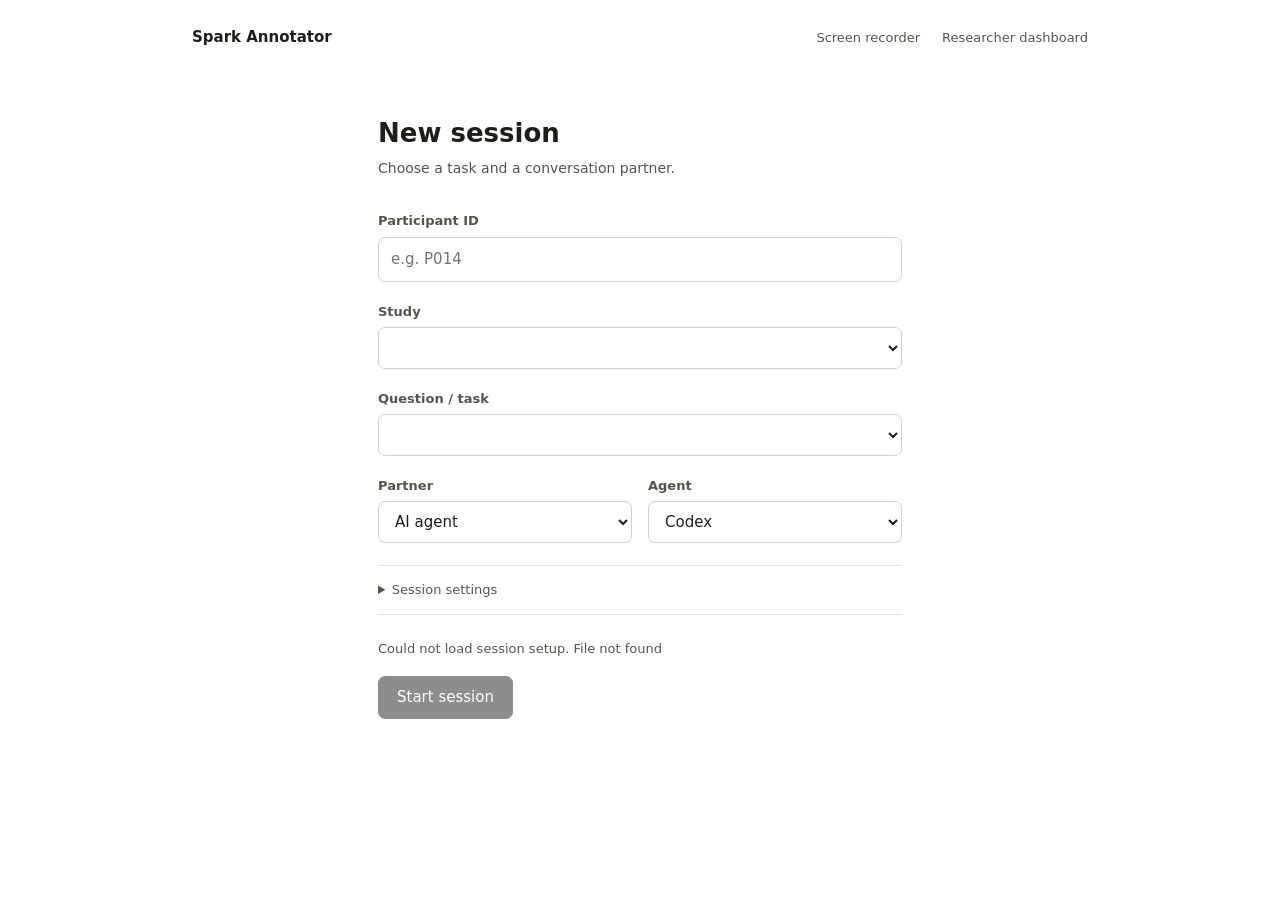
==== static/index.html @ e71ce0e4 "Simplify session setup and clarify Claude authentication readiness" ====
<!doctype html>
<html lang="en">
<head>
<meta charset="utf-8">
<meta name="viewport" content="width=device-width, initial-scale=1">
<title>Spark Annotator</title>
<link rel="stylesheet" href="/static/styles.css">
</head>
<body class="home">
<header class="home-header">
  <a class="home-brand" href="/">Spark Annotator</a>
  <nav aria-label="Study tools">
    <a href="/record">Screen recorder</a>
    <a href="/researcher">Researcher dashboard</a>
  </nav>
</header>

<main class="home-main">
  <h1>New session</h1>
  <p class="home-intro">Choose a task and a conversation partner.</p>
  <form id="start">
    <label class="field"><span>Participant ID</span><input type="text" name="participant_id" placeholder="e.g. P014" required autocomplete="off"></label>
    <label class="field"><span>Study</span><select name="study"></select></label>
    <label class="field"><span>Question / task</span><select name="prompt_id"></select></label>
    <div class="home-pair" id="partner-fields">
      <label class="field"><span>Partner</span>
        <select name="condition">
          <option value="ai">AI agent</option>
          <option value="human">Another participant</option>
        </select>
      </label>
      <label class="field" id="runtime-field"><span>Agent</span><select name="runtime">
        <option value="codex">Codex</option>
        <option value="claude">Claude agent</option>
      </select></label>
    </div>
    <label class="field hidden" id="room-field"><span>Room code</span><input type="text" name="room" placeholder="e.g. BLUE7"><small>Both participants use the same code.</small></label>
    <details class="home-settings">
      <summary>Session settings</summary>
      <label class="field" id="persona-field"><span>Agent persona</span><select name="persona"></select></label>
      <p class="small muted">Sessions are saved on the Mac running this server. AI providers process messages in AI sessions. Spark analysis may send the task, baseline, and transcript to a separate LLM; bookmarks and annotations are excluded.</p>
    </details>
    <p id="runtime-status" class="home-status small" role="status" aria-live="polite">Loading session setup…</p>
    <button class="btn btn-primary home-start" type="submit" disabled>Start session</button>
  </form>
</main>
<script type="module" src="/static/home.js"></script>
</body>
</html>
---- static/styles.css ----
:root {
  --bg: #ffffff;
  --bg-side: #f5f4f0;
  --bg-soft: #f0efea;
  --bg-hover: #e9e7e1;
  --bg-input: #ffffff;
  --border: #e4e2dc;
  --border-strong: #d3d0c8;
  --text: #1f1e1b;
  --text-2: #57544d;
  --text-3: #8a867c;
  --accent: #a8661a;
  --accent-soft: #fbf3e6;
  --accent-ring: #e9c48d;
  --danger: #b42318;
  --ok: #2f7d4f;
  --shadow: 0 10px 30px rgba(30, 25, 15, .12), 0 2px 6px rgba(30, 25, 15, .06);
  --radius: 14px;
  --t-additive: #2f7d4f;
  --t-representational: #6b4fbb;
  --t-reflective: #b7791f;
  --t-contrastive: #c2410c;
  --t-counterfactual: #1d6fa5;
  --t-associative: #0f766e;
  --t-generative_error: #a3245b;
  color-scheme: light;
}
@media (prefers-color-scheme: dark) {
  :root:not([data-theme="light"]) {
    --bg: #1b1a18; --bg-side: #222120; --bg-soft: #2a2927; --bg-hover: #33312e; --bg-input: #242321;
    --border: #383633; --border-strong: #4a4743; --text: #ece9e3; --text-2: #b9b4aa; --text-3: #8b867c;
    --accent: #e3a656; --accent-soft: #3a2e1d; --accent-ring: #7a5a2b; --danger: #f2877d; --ok: #6cc58f;
    --shadow: 0 10px 30px rgba(0, 0, 0, .45), 0 2px 6px rgba(0, 0, 0, .3);
    --t-additive: #6cc58f; --t-representational: #a995f0; --t-reflective: #e3a656; --t-contrastive: #f08a5d;
    --t-counterfactual: #6fb3e6; --t-associative: #5cc7b9; --t-generative_error: #ea7aa8;
    color-scheme: dark;
  }
}
:root[data-theme="dark"] {
  --bg: #1b1a18; --bg-side: #222120; --bg-soft: #2a2927; --bg-hover: #33312e; --bg-input: #242321;
  --border: #383633; --border-strong: #4a4743; --text: #ece9e3; --text-2: #b9b4aa; --text-3: #8b867c;
  --accent: #e3a656; --accent-soft: #3a2e1d; --accent-ring: #7a5a2b; --danger: #f2877d; --ok: #6cc58f;
  --shadow: 0 10px 30px rgba(0, 0, 0, .45), 0 2px 6px rgba(0, 0, 0, .3);
  --t-additive: #6cc58f; --t-representational: #a995f0; --t-reflective: #e3a656; --t-contrastive: #f08a5d;
  --t-counterfactual: #6fb3e6; --t-associative: #5cc7b9; --t-generative_error: #ea7aa8;
  color-scheme: dark;
}

* { box-sizing: border-box; }
html, body { margin: 0; height: 100%; }
body {
  background: var(--bg); color: var(--text);
  font: 15px/1.55 -apple-system, BlinkMacSystemFont, "Segoe UI", Inter, system-ui, sans-serif;
  -webkit-font-smoothing: antialiased;
}
button, input, textarea, select { font: inherit; color: inherit; }
a { color: var(--accent); }
.ic { width: 18px; height: 18px; flex: none; }
.muted { color: var(--text-3); }
.small { font-size: 13px; }
.hidden { display: none !important; }
h1, h2, h3 { line-height: 1.25; margin: 0 0 .5em; }
h1 { font-size: 22px; font-weight: 650; }
h2 { font-size: 17px; font-weight: 620; }
h3 { font-size: 15px; font-weight: 600; }
code { font: 13px ui-monospace, SFMono-Regular, Menlo, monospace; background: var(--bg-soft); padding: 1px 5px; border-radius: 5px; }
pre { font: 12.5px/1.5 ui-monospace, SFMono-Regular, Menlo, monospace; background: var(--bg-soft); padding: 10px 12px; border-radius: 8px; overflow-x: auto; white-space: pre-wrap; }

/* ---------- buttons & inputs */
.btn {
  display: inline-flex; align-items: center; gap: 8px; border: 1px solid var(--border-strong);
  background: var(--bg); padding: 8px 14px; border-radius: 10px; cursor: pointer; font-weight: 520;
}
.btn:hover { background: var(--bg-soft); }
.btn:disabled { opacity: .5; cursor: default; }
.btn-primary { background: var(--text); color: var(--bg); border-color: var(--text); }
.btn-primary:hover { background: var(--text-2); }
.btn-accent { background: var(--accent-soft); border-color: var(--accent-ring); color: var(--text); }
.btn-sm { padding: 5px 10px; font-size: 13px; border-radius: 8px; }
.btn-ghost { border-color: transparent; background: transparent; }
.icon-btn { border: 0; background: transparent; padding: 6px; border-radius: 8px; cursor: pointer; color: var(--text-3); display: inline-flex; }
.icon-btn:hover { background: var(--bg-soft); color: var(--text); }
textarea, input[type=text], select {
  width: 100%; background: var(--bg-input); border: 1px solid var(--border-strong); border-radius: 10px; padding: 10px 12px;
}
textarea:focus, input:focus, select:focus, button:focus-visible { outline: 2px solid var(--accent-ring); outline-offset: 1px; }
label.field { display: block; margin: 0 0 14px; }
label.field > span { display: block; font-size: 13px; font-weight: 560; color: var(--text-2); margin-bottom: 5px; }

/* ---------- app shell (matches the Codex-style mock) */
.shell { display: grid; grid-template-columns: 252px 1fr; height: 100vh; }
.side { background: var(--bg-side); border-right: 1px solid var(--border); padding: 18px 14px; display: flex; flex-direction: column; gap: 14px; overflow-y: auto; }
.side-brand { display: flex; align-items: center; gap: 8px; font-weight: 640; padding: 4px 8px; }
.side-brand .ic { color: var(--accent); }
.side-label { font-size: 13px; color: var(--text-3); padding: 0 8px; margin-top: 6px; }
.steps { display: flex; flex-direction: column; gap: 2px; }
.step { display: flex; align-items: center; gap: 10px; padding: 8px 10px; border-radius: 10px; color: var(--text-2); }
.step .dot { width: 20px; height: 20px; border-radius: 50%; border: 1.5px solid var(--border-strong); display: grid; place-items: center; font-size: 11px; flex: none; }
.step.active { background: var(--bg-hover); color: var(--text); font-weight: 560; }
.step.active .dot { border-color: var(--accent); color: var(--accent); }
.step.done .dot { background: var(--text-3); border-color: var(--text-3); color: var(--bg); }
.step .timer { margin-left: auto; font-variant-numeric: tabular-nums; font-size: 12.5px; color: var(--text-3); }
.step .timer.over { color: var(--danger); }
.task-card { background: var(--bg); border: 1px solid var(--border); border-radius: 12px; padding: 12px; font-size: 13.5px; }
.task-card h3 { font-size: 13.5px; margin-bottom: 4px; }
.side-foot { margin-top: auto; font-size: 12px; color: var(--text-3); padding: 0 8px; }

.main { display: flex; flex-direction: column; min-width: 0; height: 100vh; }
.topbar { display: flex; align-items: center; gap: 10px; padding: 14px 28px; border-bottom: 1px solid var(--border); min-height: 56px; }
.topbar .ic { color: var(--text-2); }
.topbar-title { font-weight: 560; }
.topbar-right { margin-left: auto; display: flex; gap: 8px; align-items: center; }
.banner { margin: 12px 28px 0; padding: 9px 14px; border-radius: 10px; background: var(--accent-soft); border: 1px solid var(--accent-ring); font-size: 13.5px; }
.content { flex: 1; overflow-y: auto; }
.narrow { max-width: 760px; margin: 0 auto; padding: 28px 28px 140px; }

/* ---------- chat */
.thread { display: flex; flex-direction: column; gap: 22px; }
.msg { position: relative; border-radius: 12px; transition: background .2s; }
.msg-user { align-self: flex-end; max-width: 82%; background: var(--bg-soft); padding: 12px 16px; border-radius: 16px; }
.msg-ai { padding: 4px 40px 4px 0; }
.msg-ai .who { font-weight: 620; margin-bottom: 4px; display: flex; gap: 8px; align-items: center; }
.msg p { margin: 0 0 .7em; } .msg p:last-child { margin-bottom: 0; }
.msg ul, .msg ol { margin: 0 0 .7em; padding-left: 1.3em; }
.msg-tool { font-size: 13px; color: var(--text-2); border-left: 2px solid var(--border-strong); padding: 2px 0 2px 12px; }
.msg-tool summary { cursor: pointer; }
.bookmark-status { position: fixed; right: 26px; bottom: 130px; z-index: 20; font-size: 12px; color: var(--text-2); background: var(--bg); padding: 5px 10px; border-radius: 8px; }
.full-event pre, .passage-context pre, .exposure pre { white-space: pre-wrap; overflow-wrap: anywhere; font: 13px/1.5 ui-monospace, Menlo, monospace; }
.full-event summary, .optional-review summary, .exposure summary { cursor: pointer; color: var(--text-2); }
.full-event pre { max-height: none; }
.review-card .flag-form { padding-top: 12px; }
.rs-item { display: block; width: 100%; text-align: left; border: 0; color: var(--text); font: inherit; background: transparent; }
.timeline > h2 { margin-top: 0; }
.review-card .field textarea { min-height: 85px; }
.optional-review { border-top: 1px solid var(--border); padding: 12px 0; }
.optional-review .chips { margin: 12px 0; }
.passage-picker .two { grid-template-columns: 1fr; }
.passage-context details { border-left: 2px solid var(--accent-ring); padding: 6px 10px; margin: 6px 0; }
.passage-context pre, .exposure pre { max-height: 250px; overflow: auto; }
.review-save-row { margin-top: 12px; flex-wrap: wrap; }
.suggestion-lock { border: 1px dashed var(--border); padding: 14px; margin-top: 18px; border-radius: 10px; }
.msg .mark-here {
  position: absolute; right: -6px; top: 0; opacity: 0; transition: opacity .15s; color: var(--text-3);
}
.msg-user .mark-here { right: auto; left: -40px; top: 6px; }
.msg:hover .mark-here, .msg .mark-here:focus-visible { opacity: 1; }
.msg.marked { box-shadow: -3px 0 0 var(--accent); padding-left: 12px; }
.msg-user.marked { box-shadow: none; outline: 1.5px solid var(--accent-ring); }
.msg .mark-badges { display: inline-flex; gap: 4px; }
.mark-badge { display: inline-flex; align-items: center; gap: 3px; font-size: 11.5px; padding: 1px 7px; border-radius: 99px; background: var(--accent-soft); color: var(--accent); font-weight: 560; }
.mark-badge .ic { width: 12px; height: 12px; }
.msg.flash { background: var(--accent-soft); }
.typing { display: inline-flex; gap: 4px; padding: 6px 0; }
.typing i { width: 6px; height: 6px; border-radius: 50%; background: var(--text-3); animation: blink 1.2s infinite; }
.typing i:nth-child(2) { animation-delay: .2s; } .typing i:nth-child(3) { animation-delay: .4s; }
@keyframes blink { 0%, 80%, 100% { opacity: .25; } 40% { opacity: 1; } }
.empty-chat { color: var(--text-3); text-align: center; padding: 60px 0 20px; }

.composer-wrap { padding: 0 28px 22px; background: linear-gradient(transparent, var(--bg) 30%); }
.composer {
  max-width: 760px; margin: 0 auto; border: 1px solid var(--border-strong); border-radius: 16px; background: var(--bg-input);
  display: flex; align-items: flex-end; gap: 8px; padding: 8px 8px 8px 16px; box-shadow: 0 1px 2px rgba(0,0,0,.03);
}
.composer textarea { border: 0; padding: 8px 0; resize: none; max-height: 200px; min-height: 24px; outline: none; background: transparent; }
.composer textarea:focus { outline: none; }
.hint { max-width: 760px; margin: 6px auto 0; font-size: 12px; color: var(--text-3); display: flex; justify-content: space-between; gap: 12px; }
kbd { font: 11px ui-monospace, Menlo, monospace; border: 1px solid var(--border-strong); border-bottom-width: 2px; border-radius: 4px; padding: 0 4px; background: var(--bg); }

/* ---------- Mark moment pill + popover */
.mark-fab {
  position: fixed; right: 26px; bottom: 112px; z-index: 40; display: inline-flex; align-items: center; gap: 10px;
  padding: 11px 18px 11px 15px; border-radius: 99px; border: 1px solid var(--accent-ring); background: var(--accent-soft);
  font-size: 15.5px; font-weight: 540; cursor: pointer; box-shadow: var(--shadow); color: var(--text);
  transition: transform .12s ease;
}
.mark-fab .ic { color: var(--accent); width: 20px; height: 20px; }
.mark-fab:hover { transform: translateY(-1px); }
.mark-fab:active { transform: scale(.97); }
.mark-fab .count { color: var(--text-3); font-variant-numeric: tabular-nums; min-width: 1ch; }
.mark-fab.pulse { animation: pulse .6s ease; }
@keyframes pulse { 0% { box-shadow: 0 0 0 0 var(--accent-ring); } 100% { box-shadow: 0 0 0 16px transparent; } }

.mark-pop {
  position: fixed; z-index: 60; background: var(--bg); border: 1px solid var(--border); border-radius: 18px;
  box-shadow: var(--shadow); padding: 14px 10px 10px; animation: pop .14s ease-out; overflow-y: auto;
}
@media (max-width: 440px), (max-height: 560px) {
  .mark-pop { padding: 10px 6px 6px; border-radius: 14px; }
  .mark-opt { padding: 6px 10px; gap: 10px; font-size: 14px; }
  .mark-opt .ic { width: 17px; height: 17px; }
  .mark-pop-title { font-size: 15px; }
}
@keyframes pop { from { opacity: 0; transform: translateY(6px) scale(.98); } }
.mark-pop-head { display: flex; align-items: center; gap: 8px; padding: 0 8px 4px 14px; }
.mark-pop-title { font-weight: 600; font-size: 16px; }
.mark-pop-close { margin-left: auto; }
.mark-pop-saved { display: flex; align-items: center; gap: 6px; font-size: 12.5px; color: var(--ok); padding: 0 14px 8px; }
.mark-pop-saved .ic { width: 14px; height: 14px; }
.mark-pop-list { display: flex; flex-direction: column; }
.mark-opt {
  display: flex; align-items: center; gap: 14px; width: 100%; text-align: left; border: 0; background: transparent;
  padding: 9px 14px; border-radius: 10px; cursor: pointer; font-size: 15px;
}
.mark-opt .ic { color: var(--tc, var(--accent)); width: 20px; height: 20px; }
.mark-opt:hover, .mark-opt:focus-visible { background: var(--bg-soft); outline: none; }
.mark-opt-muted { color: var(--text-3); }
.mark-opt-muted .ic { color: var(--text-3); }
.mark-pop-sep { height: 1px; background: var(--border); margin: 8px 6px; }

.sel-chip {
  position: fixed; z-index: 45; display: inline-flex; align-items: center; gap: 6px; padding: 5px 10px; border-radius: 99px;
  background: var(--text); color: var(--bg); font-size: 13px; cursor: pointer; border: 0; box-shadow: var(--shadow);
}
.sel-chip .ic { width: 15px; height: 15px; }

.toast {
  position: fixed; left: 50%; bottom: 30px; transform: translate(-50%, 20px); opacity: 0; z-index: 80;
  background: var(--text); color: var(--bg); padding: 9px 16px; border-radius: 10px; font-size: 14px; transition: all .2s; pointer-events: none;
}
.toast.show { opacity: 1; transform: translate(-50%, 0); }

/* ---------- writing phases */
.prompt-card { border: 1px solid var(--border); border-radius: var(--radius); padding: 18px 20px; background: var(--bg-side); margin-bottom: 18px; }
.prompt-card .label { font-size: 12px; text-transform: uppercase; letter-spacing: .06em; color: var(--text-3); margin-bottom: 6px; }
.prompt-card p { margin: 0; font-size: 16px; }
.writing textarea { min-height: 280px; resize: vertical; line-height: 1.6; padding: 14px 16px; }
.row { display: flex; align-items: center; gap: 10px; flex-wrap: wrap; }
.row .grow { flex: 1; }
.instructions { color: var(--text-2); margin: 0 0 18px; }

/* ---------- review */
.review-card { border: 1px solid var(--border); border-radius: var(--radius); padding: 18px 20px; margin-bottom: 18px; background: var(--bg); }
.review-card.saved { border-color: var(--accent-ring); }
.review-head { display: flex; align-items: center; gap: 10px; margin-bottom: 12px; }
.review-head .when { color: var(--text-3); font-size: 13px; }
.review-head .status { margin-left: auto; font-size: 12.5px; color: var(--ok); display: inline-flex; gap: 4px; align-items: center; }
.ctx { border-radius: 12px; background: var(--bg-side); padding: 12px 14px; margin-bottom: 14px; font-size: 14px; max-height: 340px; overflow-y: auto; }
.ctx-ev { padding: 6px 0; color: var(--text-3); }
.ctx-ev .r { font-size: 11.5px; font-weight: 640; text-transform: uppercase; letter-spacing: .05em; }
.ctx-ev.anchor { color: var(--text); }
.ctx-ev.anchor .r { color: var(--accent); }
.ctx-ev .t { white-space: pre-wrap; }
mark.q { background: var(--accent-soft); color: inherit; border-bottom: 2px solid var(--accent-ring); padding: 0 1px; }
.qlabel { font-size: 13.5px; font-weight: 580; color: var(--text-2); margin: 14px 0 7px; }
.chips { display: flex; flex-wrap: wrap; gap: 7px; }
.chip {
  display: inline-flex; align-items: center; gap: 7px; padding: 7px 12px; border-radius: 99px; border: 1px solid var(--border-strong);
  background: var(--bg); cursor: pointer; font-size: 14px; text-align: left;
}
.chip .ic { width: 16px; height: 16px; color: var(--tc, var(--text-3)); }
.chip:hover { background: var(--bg-soft); }
.chip.on { border-color: var(--tc, var(--accent)); background: color-mix(in srgb, var(--tc, var(--accent)) 12%, var(--bg)); }
.chip .star { display: inline-flex; visibility: hidden; color: var(--accent); margin-right: -4px; }
.chip.on .star { visibility: visible; opacity: .35; }
.chip.primary .star { opacity: 1; }
.chip.primary .star .ic { fill: currentColor; }
.scale { display: flex; gap: 6px; align-items: center; }
.scale button { width: 38px; height: 34px; border-radius: 8px; border: 1px solid var(--border-strong); background: var(--bg); cursor: pointer; }
.scale button.on { background: var(--accent-soft); border-color: var(--accent); font-weight: 650; }
.two { display: grid; grid-template-columns: 1fr 1fr; gap: 12px; }
.two textarea { min-height: 76px; }
.cand-card { border: 1px dashed var(--border-strong); border-radius: var(--radius); padding: 14px 16px; margin-bottom: 12px; }
.cand-card.answered { opacity: .6; }
.section-title { display: flex; align-items: center; gap: 8px; margin: 32px 0 6px; }
.section-title .ic { color: var(--accent); }
.upload-box { border: 1.5px dashed var(--border-strong); border-radius: var(--radius); padding: 22px; text-align: center; }
.entry-list { text-align: left; margin-top: 14px; display: flex; flex-direction: column; gap: 6px; }
.entry { border: 1px solid var(--border); border-radius: 10px; padding: 10px 12px; cursor: pointer; background: var(--bg); text-align: left; }
.entry:hover { background: var(--bg-soft); }
.entry .meta { font-size: 12.5px; color: var(--text-3); }

/* ---------- landing */
.home-header { max-width: 960px; margin: 0 auto; padding: 26px 32px; display: flex; align-items: center; justify-content: space-between; gap: 20px; }
.home-brand { color: var(--text); text-decoration: none; font-size: 15px; font-weight: 620; }
.home-header nav { display: flex; flex-wrap: wrap; gap: 22px; font-size: 13px; }
.home-header nav a { color: var(--text-2); text-decoration: none; }
.home-header nav a:hover { color: var(--text); text-decoration: underline; }
.home-main { max-width: 580px; margin: 42px auto 0; padding: 0 28px 64px; }
.home-main h1 { font-size: 26px; font-weight: 600; margin-bottom: 8px; }
.home-intro { margin: 0 0 32px; color: var(--text-2); font-size: 14px; }
.home-main label.field { margin-bottom: 20px; }
.home-main input, .home-main select { border-radius: 7px; }
.home-pair { display: grid; grid-template-columns: 1fr 1fr; gap: 16px; }
.home-pair.human-partner { grid-template-columns: 1fr; }
.home-main label.field small { display: block; margin-top: 6px; color: var(--text-3); font-size: 12px; }
.home-settings { border-top: 1px solid var(--border); border-bottom: 1px solid var(--border); padding: 14px 0; margin: 2px 0 24px; }
.home-settings summary { cursor: pointer; font-size: 13px; color: var(--text-2); }
.home-settings[open] summary { margin-bottom: 20px; }
.home-settings p { margin: 0; }
.home-status { margin: 0 0 16px; color: var(--text-2); line-height: 1.6; }
.home-start { border-radius: 7px; padding: 9px 18px; }
@media (max-width: 600px) {
  .home-header { padding: 20px; align-items: flex-start; flex-direction: column; gap: 12px; }
  .home-header nav { gap: 18px; }
  .home-main { margin-top: 24px; padding: 0 20px 40px; }
  .home-pair { grid-template-columns: 1fr; gap: 0; }
}
.landing { max-width: 980px; margin: 0 auto; padding: 40px 28px 80px; }
.landing-head { display: flex; align-items: center; gap: 12px; margin-bottom: 6px; }
.landing-head .ic { width: 28px; height: 28px; color: var(--accent); }
.card { border: 1px solid var(--border); border-radius: var(--radius); padding: 20px; background: var(--bg); }
.card h2 { display: flex; gap: 8px; align-items: center; }
.card h2 .ic { color: var(--accent); }
.status-pill { display: inline-flex; align-items: center; gap: 6px; font-size: 12.5px; padding: 3px 10px; border-radius: 99px; background: var(--bg-soft); color: var(--text-2); }
.status-pill.live::before, .status-pill.demo::before { content: ""; width: 7px; height: 7px; border-radius: 50%; background: var(--ok); }
.status-pill.demo::before { background: var(--accent); }

/* ---------- companion */
.companion { height: 100vh; display: flex; flex-direction: column; align-items: center; justify-content: center; gap: 14px; padding: 18px; background: var(--bg-side); text-align: center; }
.big-mark {
  width: 150px; height: 150px; border-radius: 50%; border: 1.5px solid var(--accent-ring); background: var(--accent-soft);
  display: grid; place-items: center; cursor: pointer; box-shadow: var(--shadow); transition: transform .1s;
}
.big-mark .ic { width: 56px; height: 56px; color: var(--accent); }
.big-mark:active { transform: scale(.96); }
.companion .count { font-size: 28px; font-weight: 650; font-variant-numeric: tabular-nums; }
.recent { font-size: 12.5px; color: var(--text-3); max-height: 110px; overflow-y: auto; width: 100%; }

/* ---------- researcher */
.rs { display: grid; grid-template-columns: 300px 1fr; height: 100vh; }
.rs-list { border-right: 1px solid var(--border); background: var(--bg-side); overflow-y: auto; padding: 14px 10px; }
.rs-item { padding: 10px 12px; border-radius: 10px; cursor: pointer; font-size: 13.5px; }
.rs-item:hover { background: var(--bg-hover); }
.rs-item.active { background: var(--bg); box-shadow: 0 0 0 1px var(--border); }
.rs-item .l2 { color: var(--text-3); font-size: 12px; }
.rs-main { overflow-y: auto; }
.rs-head { padding: 18px 26px 14px; border-bottom: 1px solid var(--border); position: sticky; top: 0; background: var(--bg); z-index: 5; }
.rs-head .row { margin-top: 8px; }
.tag { display: inline-flex; font-size: 12px; padding: 2px 9px; border-radius: 99px; background: var(--bg-soft); color: var(--text-2); }
.stats { display: grid; grid-template-columns: repeat(auto-fit, minmax(130px, 1fr)); gap: 10px; padding: 16px 26px 0; }
.stat { border: 1px solid var(--border); border-radius: 12px; padding: 10px 14px; }
.stat .n { font-size: 22px; font-weight: 650; font-variant-numeric: tabular-nums; }
.stat .k { font-size: 12px; color: var(--text-3); }
.type-table { width: 100%; border-collapse: collapse; font-size: 13px; }
.type-table td, .type-table th { padding: 5px 8px; border-bottom: 1px solid var(--border); text-align: left; }
.type-table th { color: var(--text-3); font-weight: 560; }
.bar { height: 8px; border-radius: 4px; background: var(--tc); display: inline-block; vertical-align: middle; }
.rs-body { display: grid; grid-template-columns: minmax(0, 1fr) 380px; gap: 0; }
.timeline { padding: 16px 18px 80px 26px; }
.tl-ctrl { display: flex; gap: 14px; flex-wrap: wrap; font-size: 13px; color: var(--text-2); margin-bottom: 12px; align-items: center; }
.tl-row { display: grid; grid-template-columns: 22px 22px 22px 22px 1fr; gap: 0 6px; padding: 6px 8px; border-radius: 10px; cursor: pointer; align-items: start; }
.tl-row:hover { background: var(--bg-soft); }
.tl-row.sel { background: var(--accent-soft); }
.lane { display: flex; flex-direction: column; align-items: center; gap: 3px; padding-top: 4px; }
.lane .d { width: 12px; height: 12px; border-radius: 50%; background: var(--tc, var(--text-3)); }
.lane .d.cand { border-radius: 3px; }
.lane .d.trace { border-radius: 2px; transform: rotate(45deg); width: 10px; height: 10px; background: var(--text-2); }
.lane .d.persuasion, .lane .d.copying { background: transparent; border: 2px solid var(--tc); }
.tl-text { font-size: 13.5px; min-width: 0; }
.tl-text .r { font-size: 11px; font-weight: 650; letter-spacing: .05em; text-transform: uppercase; color: var(--text-3); margin-right: 6px; }
.tl-text .r.user { color: var(--accent); }
.tl-text .body { color: var(--text-2); overflow: hidden; display: -webkit-box; -webkit-line-clamp: 3; -webkit-box-orient: vertical; white-space: pre-wrap; }
.tl-row.user .body { color: var(--text); }
.lane-head { display: grid; grid-template-columns: 22px 22px 22px 22px 1fr; gap: 0 6px; padding: 0 8px 6px; font-size: 11px; color: var(--text-3); font-weight: 600; }
.lane-head span { text-align: center; }
.inspector { border-left: 1px solid var(--border); padding: 16px 20px 80px; position: sticky; top: 0; align-self: start; max-height: 100vh; overflow-y: auto; }
.insp-block { border: 1px solid var(--border); border-radius: 12px; padding: 12px 14px; margin-bottom: 12px; font-size: 13.5px; }
.insp-block h3 { display: flex; gap: 6px; align-items: center; font-size: 13.5px; }
.insp-block .kv { display: grid; grid-template-columns: 96px 1fr; gap: 3px 8px; font-size: 13px; }
.insp-block .kv div:nth-child(odd) { color: var(--text-3); }
.insp-text { white-space: pre-wrap; font-size: 13.5px; max-height: 300px; overflow-y: auto; background: var(--bg-side); padding: 10px 12px; border-radius: 10px; }
.code-form { display: flex; gap: 6px; margin-top: 8px; }
.code-form select { padding: 5px 8px; font-size: 13px; }
.diff { padding: 16px 26px 0; }
.diff-cols { display: grid; grid-template-columns: 1fr 1fr; gap: 12px; }
.diff-cols .insp-text { max-height: 220px; }
.unit { display: flex; gap: 8px; padding: 6px 0; border-bottom: 1px solid var(--border); font-size: 13.5px; align-items: baseline; }
.unit .st { font-size: 11px; font-weight: 650; text-transform: uppercase; width: 64px; flex: none; }
.unit .st.new { color: var(--ok); } .unit .st.changed { color: var(--accent); } .unit .st.retained { color: var(--text-3); }
.evlink { font: 12px ui-monospace, Menlo, monospace; color: var(--accent); cursor: pointer; text-decoration: underline; }
details.box { border: 1px solid var(--border); border-radius: 12px; padding: 10px 14px; }
details.box summary { cursor: pointer; font-weight: 580; }

@media (max-width: 1100px) { .rs-body { grid-template-columns: 1fr; } .inspector { position: static; border-left: 0; border-top: 1px solid var(--border); max-height: none; } }
@media (max-width: 820px) {
  .shell, .rs { grid-template-columns: 1fr; height: auto; }
  .side { border-right: 0; border-bottom: 1px solid var(--border); }
  .main { height: auto; min-height: 100vh; }
  .narrow, .landing { padding-left: 16px; padding-right: 16px; }
  .topbar, .composer-wrap { padding-left: 16px; padding-right: 16px; }
  .two, .diff-cols { grid-template-columns: 1fr; }
  .mark-fab { right: 16px; bottom: 132px; padding: 9px 14px 9px 12px; font-size: 14.5px; }
  .composer-wrap { position: sticky; bottom: 0; padding-top: 10px; }
  .hint span:first-child { display: none; }
  .msg-user .mark-here { left: auto; right: -4px; top: -26px; }
  .rs-list { max-height: 260px; }
}
.ic.big { width: 48px; height: 48px; }

/* ---------- recording review */
.rv { display: flex; flex-direction: column; height: 100vh; }
.rv-top { display: flex; align-items: center; gap: 12px; padding: 12px 22px; border-bottom: 1px solid var(--border); background: var(--bg); }
.rv-top .side-brand { padding: 0; }
.rv-body { flex: 1; min-height: 0; display: grid; grid-template-columns: minmax(0, 1fr) 420px; }
.rv-left { display: flex; flex-direction: column; min-height: 0; padding: 16px 18px 0 22px; gap: 10px; }
.rv-right { border-left: 1px solid var(--border); overflow-y: auto; padding: 16px 18px 60px; background: var(--bg-side); }
.player { background: #0d0d0c; border-radius: 12px; overflow: hidden; aspect-ratio: 16 / 9; max-height: 56vh; display: grid; place-items: center; }
.player video { width: 100%; height: 100%; object-fit: contain; background: #0d0d0c; }
.player-empty { color: #b9b4aa; text-align: center; padding: 30px; display: grid; gap: 10px; justify-items: center; max-width: 420px; font-size: 14px; }
.track-wrap { padding: 4px 0 0; }
.track { position: relative; height: 46px; cursor: pointer; }
.track-line { position: absolute; left: 0; right: 0; top: 22px; height: 4px; border-radius: 2px; background: var(--border-strong); }
.playhead { position: absolute; top: 8px; bottom: 4px; width: 2px; background: var(--text); transform: translateX(-1px); pointer-events: none; }
.tick { position: absolute; top: 17px; width: 2px; height: 14px; background: var(--text-3); opacity: .55; transform: translateX(-1px); pointer-events: none; }
.pin {
  position: absolute; top: 0; transform: translateX(-50%); width: 22px; height: 22px; border-radius: 50% 50% 50% 4px; rotate: -45deg;
  background: var(--tc); border: 2px solid var(--bg); display: grid; place-items: center; cursor: pointer; padding: 0; color: #fff; box-shadow: 0 1px 3px rgba(0,0,0,.25);
}
.pin .ic { width: 12px; height: 12px; rotate: 45deg; }
.pin.bm { background: var(--accent); }
.pm { position: absolute; top: 31px; transform: translateX(-50%); width: 11px; height: 11px; border-radius: 3px; background: var(--tc); border: 1.5px solid var(--bg); padding: 0; cursor: pointer; }
.track-legend { display: flex; gap: 16px; font-size: 12px; color: var(--text-3); align-items: center; }
.track-legend span { display: inline-flex; gap: 6px; align-items: center; }
.lg { display: inline-block; width: 10px; height: 10px; }
.pin-lg { background: var(--accent); border-radius: 50% 50% 50% 2px; rotate: -45deg; }
.tick-lg { width: 2px; height: 12px; background: var(--text-3); }
.pm-lg { background: var(--text-3); border-radius: 2px; }
.rv-transcript-head { display: flex; gap: 14px; align-items: center; margin-top: 4px; }
.rv-transcript-head h3 { margin-right: auto !important; }
.rv-transcript { flex: 1; min-height: 120px; overflow-y: auto; border-top: 1px solid var(--border); padding: 6px 0 30px; position: relative; }
.tr-ev { display: grid; grid-template-columns: 58px 1fr; gap: 8px; padding: 7px 8px; border-radius: 8px; font-size: 13.5px; }
.tr-ev .r { font-size: 11px; font-weight: 650; letter-spacing: .05em; text-transform: uppercase; color: var(--text-3); }
.tr-ev.user .r { color: var(--accent); }
.tr-ev .t { white-space: pre-wrap; color: var(--text-2); }
.tr-ev.user .t { color: var(--text); }
.tr-ev.tool_call .t, .tr-ev.tool_result .t { font: 12px/1.45 ui-monospace, Menlo, monospace; max-height: 90px; overflow: hidden; }
.tr-ev.active { background: var(--accent-soft); }
.tr-time { border: 0; background: none; font: 12px ui-monospace, Menlo, monospace; color: var(--accent); cursor: pointer; text-align: left; padding: 2px 0; align-self: start; }
.tr-time:disabled { color: var(--text-3); cursor: default; }
.flag-card { background: var(--bg); border: 1px solid var(--border); border-radius: 14px; padding: 12px 14px; margin-bottom: 10px; transition: box-shadow .2s, border-color .2s; }
.flag-card.saved { border-color: var(--accent-ring); }
.flag-card.live { box-shadow: 0 0 0 2px var(--accent-ring); }
.flag-head { display: flex; align-items: center; gap: 8px; flex-wrap: wrap; }
.flag-head .grow { flex: 1; }
.flag-head .status { font-size: 12.5px; color: var(--ok); display: inline-flex; gap: 4px; align-items: center; }
.time-chip { display: inline-flex; align-items: center; gap: 5px; border: 1px solid var(--border-strong); background: var(--bg); border-radius: 99px; padding: 3px 10px 3px 7px; font: 600 13px ui-monospace, Menlo, monospace; cursor: pointer; }
.time-chip .ic { width: 13px; height: 13px; color: var(--accent); fill: var(--accent); }
.time-chip:hover { background: var(--accent-soft); }
.time-chip:disabled { opacity: .6; cursor: default; }
.type-chip { display: inline-flex; align-items: center; gap: 5px; font-size: 13px; color: var(--tc); font-weight: 560; }
.type-chip .ic { width: 15px; height: 15px; }
.type-chip.bm { color: var(--accent); }
.flag-ctx { font-size: 13px; color: var(--text-2); margin-top: 8px; display: grid; gap: 4px; }
.flag-ctx b { color: var(--text); font-weight: 600; }
.flag-form { display: none; border-top: 1px solid var(--border); margin-top: 10px; }
.flag-card.open .flag-form { display: block; }
.flag-card .toggle .ic { transition: transform .15s; }
.flag-card.open .toggle .ic { transform: rotate(180deg); }
.flag-form .two { grid-template-columns: 1fr; }
.rules { margin: 6px 0 0; padding-left: 18px; }
.rules li { margin-bottom: 3px; }
@media (max-width: 1000px) {
  .rv { height: auto; }
  .rv-body { grid-template-columns: 1fr; }
  .rv-left { padding: 12px 16px 0; }
  .rv-right { border-left: 0; border-top: 1px solid var(--border); padding: 16px; }
  .rv-transcript { max-height: 320px; }
}
.steps-list { padding-left: 20px; margin: 4px 0 0; display: grid; gap: 8px; font-size: 14px; }
details.card > summary { list-style-position: outside; }
.runtime-panel { margin: 12px 0 20px; }
.runtime-panel p { margin: 8px 0; }
.runtime-error { padding: 12px; border: 1px solid var(--border-strong); border-radius: 10px; color: var(--text); }
.workspace-panel { border: 1px solid var(--border); border-radius: 12px; padding: 12px; margin-bottom: 22px; }
.workspace-panel summary { cursor: pointer; font-weight: 600; }
.workspace-file { margin-top: 8px; }
.workspace-file .grow { text-align: left; overflow-wrap: anywhere; }
.workspace-panel pre, .approval-card pre, .msg-tool pre { white-space: pre-wrap; overflow-wrap: anywhere; max-height: 340px; overflow: auto; font: 12px/1.5 ui-monospace, Menlo, monospace; }
.approval-card { border: 1px solid var(--accent-ring); background: var(--accent-soft); padding: 16px; border-radius: 12px; margin-bottom: 16px; }
.approval-card h3 { margin-top: 0; }
.msg-tool { background: var(--bg-soft); border: 1px solid var(--border); border-radius: 12px; padding: 14px 38px 14px 14px; position: relative; margin-bottom: 12px; }
.msg-tool summary { cursor: pointer; }

/* ---------- browser recorder + floating Flag button (Document Picture-in-Picture) */
.check-row { display: flex; align-items: center; gap: 8px; padding: 5px 0; font-size: 14px; flex-wrap: wrap; }
.check-row .ic { width: 16px; height: 16px; }
.check-row.ok .ic { color: var(--ok); }
.check-row.bad .ic { color: var(--danger); }
.status-pill.rec::before { content: ""; width: 7px; height: 7px; border-radius: 50%; background: #e5484d; animation: blink 1.4s infinite; }
.rec-dot { width: 9px; height: 9px; border-radius: 50%; background: #e5484d; display: inline-block; flex: none; animation: blink 1.4s infinite; }
.rec-card .row { gap: 10px; }
.pip-callout { margin: 16px 0; padding: 14px 16px; border-radius: 12px; background: var(--accent-soft); border: 1px solid var(--accent-ring); }
.mark-fab-inline {
  display: inline-flex; align-items: center; gap: 8px; padding: 9px 16px 9px 13px; border-radius: 99px; border: 1px solid var(--accent-ring);
  background: var(--accent-soft); font-weight: 560; cursor: pointer; color: var(--text);
}
.mark-fab-inline .ic { color: var(--accent); }
.mark-fab-inline .count { color: var(--text-3); font-variant-numeric: tabular-nums; }
.flag-list { margin-top: 12px; display: grid; gap: 3px; max-height: 200px; overflow-y: auto; }

.pip-body { margin: 0; padding: 8px; background: var(--bg-side); overflow: hidden; user-select: none; }
.pip-bar { display: flex; align-items: center; gap: 9px; padding: 4px 4px 4px 8px; }
.pip-time { font: 12px ui-monospace, Menlo, monospace; color: var(--text-3); min-width: 34px; }
.pip-flag {
  flex: 1; display: inline-flex; align-items: center; justify-content: center; gap: 8px; padding: 9px 14px; border-radius: 99px;
  border: 1px solid var(--accent-ring); background: var(--accent-soft); font-size: 15px; font-weight: 580; cursor: pointer; color: var(--text);
}
.pip-flag .ic { color: var(--accent); width: 19px; height: 19px; }
.pip-flag .count { color: var(--text-3); font-variant-numeric: tabular-nums; }
.pip-flag:active { transform: scale(.97); }
.pip-menu { margin-top: 6px; border-top: 1px solid var(--border); padding-top: 6px; }
.pip-head { display: flex; align-items: center; gap: 6px; font-size: 12.5px; padding: 2px 10px 6px; flex-wrap: wrap; }
.pip-head .ic { width: 14px; height: 14px; color: var(--ok); }
.pip-head-t { font-weight: 620; }
.pip-menu .mark-opt { padding: 6px 10px; font-size: 13.5px; gap: 10px; }
.pip-menu .mark-opt .ic { width: 17px; height: 17px; }
.lane .d.judge { background: none; width: 14px; height: 14px; color: var(--tc); display: grid; place-items: center; }
.lane .d.judge .ic { width: 14px; height: 14px; fill: currentColor; }
.lane .d.judge.persuasion .ic, .lane .d.judge.copying .ic { fill: none; }
.pm.pm-judge { border-radius: 50%; top: 33px; }
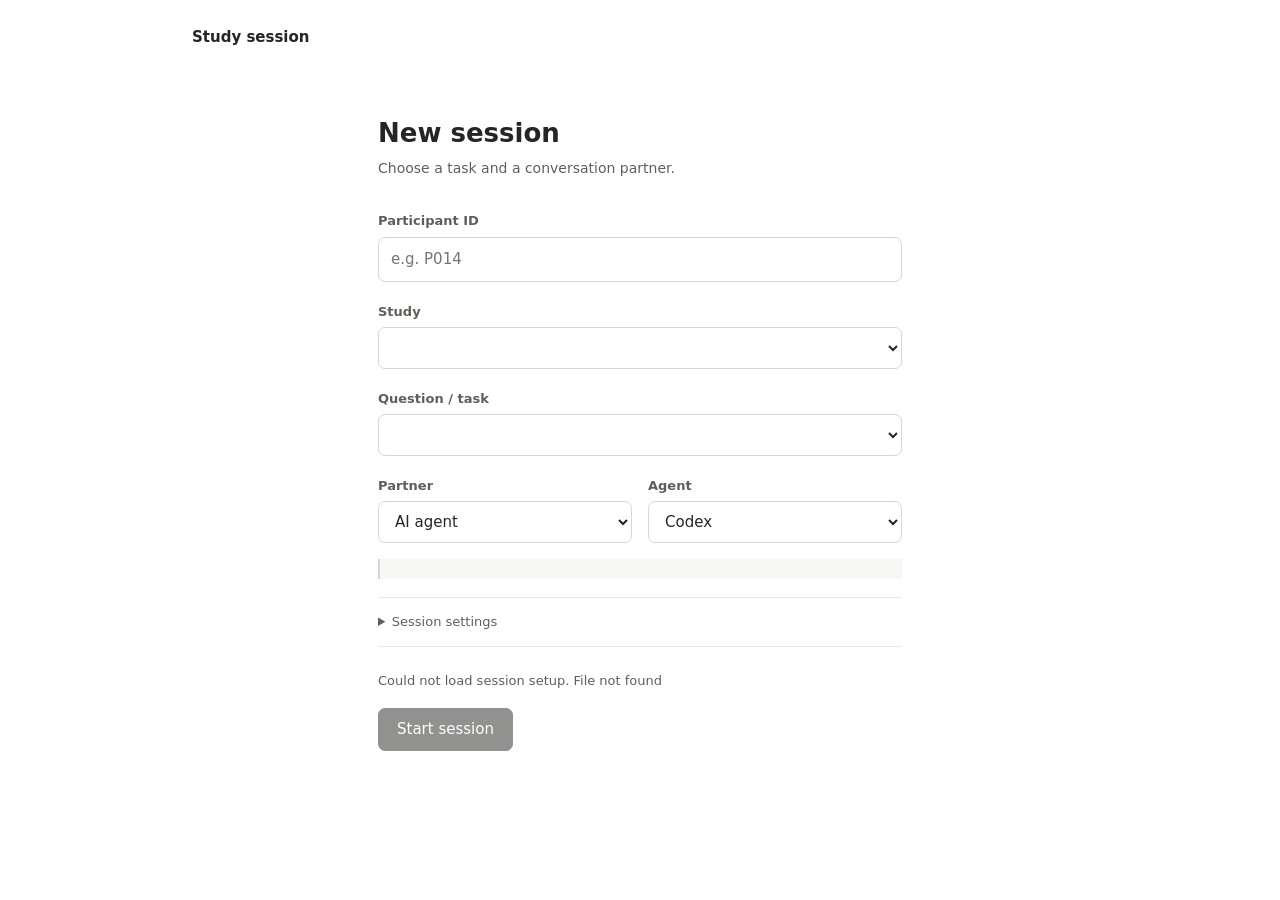
==== commit aaa0d65e: "Streamline participant UI and agent permissions" ====
--- a/static/index.html
+++ b/static/index.html
@@ -3,16 +3,12 @@
 <head>
 <meta charset="utf-8">
 <meta name="viewport" content="width=device-width, initial-scale=1">
-<title>Spark Annotator</title>
+<title>Study session</title>
 <link rel="stylesheet" href="/static/styles.css">
 </head>
 <body class="home">
 <header class="home-header">
-  <a class="home-brand" href="/">Spark Annotator</a>
-  <nav aria-label="Study tools">
-    <a href="/record">Screen recorder</a>
-    <a href="/researcher">Researcher dashboard</a>
-  </nav>
+  <a class="home-brand" href="/">Study session</a>
 </header>
 
 <main class="home-main">
@@ -34,6 +30,7 @@
         <option value="claude">Claude agent</option>
       </select></label>
     </div>
+    <p class="permission-note" id="permission-note"></p>
     <label class="field hidden" id="room-field"><span>Room code</span><input type="text" name="room" placeholder="e.g. BLUE7"><small>Both participants use the same code.</small></label>
     <details class="home-settings">
       <summary>Session settings</summary>
--- a/static/styles.css
+++ b/static/styles.css
@@ -1,20 +1,20 @@
 :root {
   --bg: #ffffff;
-  --bg-side: #f5f4f0;
-  --bg-soft: #f0efea;
-  --bg-hover: #e9e7e1;
+  --bg-side: #f7f7f5;
+  --bg-soft: #f3f3f1;
+  --bg-hover: #ececea;
   --bg-input: #ffffff;
-  --border: #e4e2dc;
-  --border-strong: #d3d0c8;
-  --text: #1f1e1b;
-  --text-2: #57544d;
-  --text-3: #8a867c;
-  --accent: #a8661a;
-  --accent-soft: #fbf3e6;
-  --accent-ring: #e9c48d;
+  --border: #e7e7e3;
+  --border-strong: #d7d7d1;
+  --text: #252523;
+  --text-2: #5f5f5a;
+  --text-3: #8b8b84;
+  --accent: #c46617;
+  --accent-soft: #fff7ed;
+  --accent-ring: #edc697;
   --danger: #b42318;
   --ok: #2f7d4f;
-  --shadow: 0 10px 30px rgba(30, 25, 15, .12), 0 2px 6px rgba(30, 25, 15, .06);
+  --shadow: 0 10px 28px rgba(0, 0, 0, .09), 0 2px 6px rgba(0, 0, 0, .04);
   --radius: 14px;
   --t-additive: #2f7d4f;
   --t-representational: #6b4fbb;
@@ -27,9 +27,9 @@
 }
 @media (prefers-color-scheme: dark) {
   :root:not([data-theme="light"]) {
-    --bg: #1b1a18; --bg-side: #222120; --bg-soft: #2a2927; --bg-hover: #33312e; --bg-input: #242321;
-    --border: #383633; --border-strong: #4a4743; --text: #ece9e3; --text-2: #b9b4aa; --text-3: #8b867c;
-    --accent: #e3a656; --accent-soft: #3a2e1d; --accent-ring: #7a5a2b; --danger: #f2877d; --ok: #6cc58f;
+    --bg: #1d1d1c; --bg-side: #242423; --bg-soft: #2b2b2a; --bg-hover: #333332; --bg-input: #242423;
+    --border: #3a3a38; --border-strong: #4b4b48; --text: #eeeeeb; --text-2: #b9b9b3; --text-3: #8b8b84;
+    --accent: #e49a55; --accent-soft: #3b2d20; --accent-ring: #7b5832; --danger: #f2877d; --ok: #6cc58f;
     --shadow: 0 10px 30px rgba(0, 0, 0, .45), 0 2px 6px rgba(0, 0, 0, .3);
     --t-additive: #6cc58f; --t-representational: #a995f0; --t-reflective: #e3a656; --t-contrastive: #f08a5d;
     --t-counterfactual: #6fb3e6; --t-associative: #5cc7b9; --t-generative_error: #ea7aa8;
@@ -37,9 +37,9 @@
   }
 }
 :root[data-theme="dark"] {
-  --bg: #1b1a18; --bg-side: #222120; --bg-soft: #2a2927; --bg-hover: #33312e; --bg-input: #242321;
-  --border: #383633; --border-strong: #4a4743; --text: #ece9e3; --text-2: #b9b4aa; --text-3: #8b867c;
-  --accent: #e3a656; --accent-soft: #3a2e1d; --accent-ring: #7a5a2b; --danger: #f2877d; --ok: #6cc58f;
+  --bg: #1d1d1c; --bg-side: #242423; --bg-soft: #2b2b2a; --bg-hover: #333332; --bg-input: #242423;
+  --border: #3a3a38; --border-strong: #4b4b48; --text: #eeeeeb; --text-2: #b9b9b3; --text-3: #8b8b84;
+  --accent: #e49a55; --accent-soft: #3b2d20; --accent-ring: #7b5832; --danger: #f2877d; --ok: #6cc58f;
   --shadow: 0 10px 30px rgba(0, 0, 0, .45), 0 2px 6px rgba(0, 0, 0, .3);
   --t-additive: #6cc58f; --t-representational: #a995f0; --t-reflective: #e3a656; --t-contrastive: #f08a5d;
   --t-counterfactual: #6fb3e6; --t-associative: #5cc7b9; --t-generative_error: #ea7aa8;
@@ -59,6 +59,7 @@
 .muted { color: var(--text-3); }
 .small { font-size: 13px; }
 .hidden { display: none !important; }
+.sr-only { position: absolute; width: 1px; height: 1px; padding: 0; margin: -1px; overflow: hidden; clip: rect(0,0,0,0); white-space: nowrap; border: 0; }
 h1, h2, h3 { line-height: 1.25; margin: 0 0 .5em; }
 h1 { font-size: 22px; font-weight: 650; }
 h2 { font-size: 17px; font-weight: 620; }
@@ -80,39 +81,45 @@
 .btn-ghost { border-color: transparent; background: transparent; }
 .icon-btn { border: 0; background: transparent; padding: 6px; border-radius: 8px; cursor: pointer; color: var(--text-3); display: inline-flex; }
 .icon-btn:hover { background: var(--bg-soft); color: var(--text); }
-textarea, input[type=text], select {
+textarea, input[type=text], input[type=number], select {
   width: 100%; background: var(--bg-input); border: 1px solid var(--border-strong); border-radius: 10px; padding: 10px 12px;
 }
 textarea:focus, input:focus, select:focus, button:focus-visible { outline: 2px solid var(--accent-ring); outline-offset: 1px; }
 label.field { display: block; margin: 0 0 14px; }
 label.field > span { display: block; font-size: 13px; font-weight: 560; color: var(--text-2); margin-bottom: 5px; }
 
-/* ---------- app shell (matches the Codex-style mock) */
-.shell { display: grid; grid-template-columns: 252px 1fr; height: 100vh; }
-.side { background: var(--bg-side); border-right: 1px solid var(--border); padding: 18px 14px; display: flex; flex-direction: column; gap: 14px; overflow-y: auto; }
-.side-brand { display: flex; align-items: center; gap: 8px; font-weight: 640; padding: 4px 8px; }
-.side-brand .ic { color: var(--accent); }
+/* ---------- quiet participant shell, aligned with Codex ---------- */
+.shell { display: grid; grid-template-columns: 228px 1fr; height: 100vh; }
+.side { background: var(--bg-side); border-right: 1px solid var(--border); padding: 14px 10px; display: flex; flex-direction: column; gap: 10px; overflow-y: auto; }
+.side-brand { display: flex; align-items: center; gap: 8px; font-weight: 600; padding: 5px 8px 9px; }
+.side-brand .ic { color: var(--text-2); width: 17px; height: 17px; }
 .side-label { font-size: 13px; color: var(--text-3); padding: 0 8px; margin-top: 6px; }
 .steps { display: flex; flex-direction: column; gap: 2px; }
-.step { display: flex; align-items: center; gap: 10px; padding: 8px 10px; border-radius: 10px; color: var(--text-2); }
+.step { display: flex; align-items: center; gap: 9px; padding: 7px 9px; border-radius: 8px; color: var(--text-2); font-size: 13.5px; }
 .step .dot { width: 20px; height: 20px; border-radius: 50%; border: 1.5px solid var(--border-strong); display: grid; place-items: center; font-size: 11px; flex: none; }
-.step.active { background: var(--bg-hover); color: var(--text); font-weight: 560; }
+.step.active { background: var(--bg-hover); color: var(--text); font-weight: 550; }
 .step.active .dot { border-color: var(--accent); color: var(--accent); }
 .step.done .dot { background: var(--text-3); border-color: var(--text-3); color: var(--bg); }
 .step .timer { margin-left: auto; font-variant-numeric: tabular-nums; font-size: 12.5px; color: var(--text-3); }
 .step .timer.over { color: var(--danger); }
-.task-card { background: var(--bg); border: 1px solid var(--border); border-radius: 12px; padding: 12px; font-size: 13.5px; }
-.task-card h3 { font-size: 13.5px; margin-bottom: 4px; }
+.task-card { border-top: 1px solid var(--border); padding: 12px 8px 0; font-size: 13px; }
+.task-card summary { cursor: pointer; color: var(--text-2); font-weight: 560; }
+.task-card .task-text { color: var(--text-3); margin-top: 8px; max-height: 180px; overflow-y: auto; white-space: pre-wrap; }
 .side-foot { margin-top: auto; font-size: 12px; color: var(--text-3); padding: 0 8px; }
+.side-foot:empty { display: none; }
 
 .main { display: flex; flex-direction: column; min-width: 0; height: 100vh; }
-.topbar { display: flex; align-items: center; gap: 10px; padding: 14px 28px; border-bottom: 1px solid var(--border); min-height: 56px; }
+.topbar { display: flex; align-items: center; gap: 9px; padding: 10px 22px; border-bottom: 1px solid var(--border); min-height: 52px; }
 .topbar .ic { color: var(--text-2); }
-.topbar-title { font-weight: 560; }
-.topbar-right { margin-left: auto; display: flex; gap: 8px; align-items: center; }
+.topbar-title { font-weight: 560; overflow: hidden; text-overflow: ellipsis; white-space: nowrap; }
+.topbar-right, #top-actions { margin-left: auto; display: flex; gap: 7px; align-items: center; }
+.runtime-compact { display: inline-flex; align-items: center; gap: 6px; color: var(--text-3); font-size: 12px; text-transform: capitalize; }
+.runtime-compact i { width: 6px; height: 6px; border-radius: 50%; background: var(--text-3); }
+.runtime-compact.ok i { background: var(--ok); }
+.runtime-compact.bad i { background: var(--danger); }
 .banner { margin: 12px 28px 0; padding: 9px 14px; border-radius: 10px; background: var(--accent-soft); border: 1px solid var(--accent-ring); font-size: 13.5px; }
 .content { flex: 1; overflow-y: auto; }
-.narrow { max-width: 760px; margin: 0 auto; padding: 28px 28px 140px; }
+.narrow { max-width: 780px; margin: 0 auto; padding: 24px 28px 140px; }
 
 /* ---------- chat */
 .thread { display: flex; flex-direction: column; gap: 22px; }
@@ -156,24 +163,24 @@
 @keyframes blink { 0%, 80%, 100% { opacity: .25; } 40% { opacity: 1; } }
 .empty-chat { color: var(--text-3); text-align: center; padding: 60px 0 20px; }
 
-.composer-wrap { padding: 0 28px 22px; background: linear-gradient(transparent, var(--bg) 30%); }
+.composer-wrap { padding: 0 28px 18px; background: linear-gradient(transparent, var(--bg) 24%); }
 .composer {
-  max-width: 760px; margin: 0 auto; border: 1px solid var(--border-strong); border-radius: 16px; background: var(--bg-input);
-  display: flex; align-items: flex-end; gap: 8px; padding: 8px 8px 8px 16px; box-shadow: 0 1px 2px rgba(0,0,0,.03);
+  max-width: 780px; margin: 0 auto; border: 1px solid var(--border-strong); border-radius: 20px; background: var(--bg-input);
+  display: flex; align-items: flex-end; gap: 8px; padding: 8px 8px 8px 16px; box-shadow: 0 5px 18px rgba(0,0,0,.06);
 }
 .composer textarea { border: 0; padding: 8px 0; resize: none; max-height: 200px; min-height: 24px; outline: none; background: transparent; }
 .composer textarea:focus { outline: none; }
-.hint { max-width: 760px; margin: 6px auto 0; font-size: 12px; color: var(--text-3); display: flex; justify-content: space-between; gap: 12px; }
+.hint { max-width: 780px; margin: 6px auto 0; font-size: 11.5px; color: var(--text-3); display: flex; justify-content: space-between; gap: 12px; padding: 0 5px; }
 kbd { font: 11px ui-monospace, Menlo, monospace; border: 1px solid var(--border-strong); border-bottom-width: 2px; border-radius: 4px; padding: 0 4px; background: var(--bg); }
 
 /* ---------- Mark moment pill + popover */
 .mark-fab {
-  position: fixed; right: 26px; bottom: 112px; z-index: 40; display: inline-flex; align-items: center; gap: 10px;
-  padding: 11px 18px 11px 15px; border-radius: 99px; border: 1px solid var(--accent-ring); background: var(--accent-soft);
-  font-size: 15.5px; font-weight: 540; cursor: pointer; box-shadow: var(--shadow); color: var(--text);
+  position: fixed; right: 22px; bottom: 96px; z-index: 40; display: inline-flex; align-items: center; gap: 7px;
+  padding: 7px 11px 7px 9px; border-radius: 99px; border: 1px solid var(--border-strong); background: var(--bg);
+  font-size: 13px; font-weight: 540; cursor: pointer; box-shadow: 0 3px 12px rgba(0,0,0,.07); color: var(--text-2);
   transition: transform .12s ease;
 }
-.mark-fab .ic { color: var(--accent); width: 20px; height: 20px; }
+.mark-fab .ic { color: var(--accent); width: 16px; height: 16px; }
 .mark-fab:hover { transform: translateY(-1px); }
 .mark-fab:active { transform: scale(.97); }
 .mark-fab .count { color: var(--text-3); font-variant-numeric: tabular-nums; min-width: 1ch; }
@@ -288,6 +295,7 @@
 .home-settings[open] summary { margin-bottom: 20px; }
 .home-settings p { margin: 0; }
 .home-status { margin: 0 0 16px; color: var(--text-2); line-height: 1.6; }
+.permission-note { margin: -4px 0 18px; padding: 10px 12px; border-left: 2px solid var(--border-strong); color: var(--text-2); background: var(--bg-side); font-size: 12.5px; line-height: 1.5; }
 .home-start { border-radius: 7px; padding: 9px 18px; }
 @media (max-width: 600px) {
   .home-header { padding: 20px; align-items: flex-start; flex-direction: column; gap: 12px; }
@@ -458,17 +466,66 @@
 }
 .steps-list { padding-left: 20px; margin: 4px 0 0; display: grid; gap: 8px; font-size: 14px; }
 details.card > summary { list-style-position: outside; }
-.runtime-panel { margin: 12px 0 20px; }
+
+/* ---------- blinded judge validation */
+.validation-shell { min-height: 100vh; background: var(--bg-side); padding-bottom: 80px; }
+.validation-head { max-width: 1120px; margin: 0 auto; padding: 28px 24px 18px; display: grid; gap: 14px; }
+.validation-head h1 { margin: 0; font-size: 26px; }
+.validation-head p { margin: 4px 0 0; }
+.validation-two { max-width: 1120px; margin: 0 auto; padding: 0 24px; display: grid; grid-template-columns: minmax(0,1.5fr) minmax(280px,1fr); gap: 18px; align-items: start; }
+.validation-setup .three { display: grid; grid-template-columns: repeat(3,1fr); gap: 12px; }
+.validation-sessions { border: 1px solid var(--border); border-radius: 12px; padding: 8px 12px; margin: 0 0 18px; max-height: 280px; overflow: auto; }
+.validation-sessions legend { padding: 0 6px; font-size: 13px; font-weight: 600; color: var(--text-2); }
+.validation-sessions label { display: flex; gap: 10px; padding: 9px 4px; border-bottom: 1px solid var(--border); cursor: pointer; }
+.validation-sessions label:last-child { border: 0; }
+.validation-sessions input { margin-top: 4px; }
+.validation-sessions small { display: block; color: var(--text-3); }
+.validation-sample { display: grid; gap: 2px; padding: 12px 0; color: var(--text); text-decoration: none; border-bottom: 1px solid var(--border); }
+.validation-sample span { color: var(--text-3); font-size: 13px; }
+.validation-progress { position: sticky; top: 0; height: 4px; background: var(--border); z-index: 5; }
+.validation-progress span { display: block; height: 100%; background: var(--ok); transition: width .2s; }
+.validation-coder-layout { max-width: 1120px; margin: 0 auto; padding: 0 24px; display: grid; grid-template-columns: 190px minmax(0,760px); gap: 28px; align-items: start; }
+.validation-nav { position: sticky; top: 24px; display: grid; gap: 12px; }
+.validation-nav > div { display: grid; grid-template-columns: repeat(5,32px); gap: 5px; }
+.validation-nav button { width: 32px; height: 32px; border: 1px solid var(--border-strong); border-radius: 7px; background: var(--bg); cursor: pointer; }
+.validation-nav button.done { border-color: var(--ok); color: var(--ok); }
+.validation-nav button.active { background: var(--text); color: var(--bg); border-color: var(--text); }
+.validation-item { display: grid; gap: 16px; min-width: 0; }
+.eyebrow { margin: 0 0 5px; color: var(--text-3); text-transform: uppercase; letter-spacing: .08em; font-size: 11px; font-weight: 700; }
+.validation-transcript { border: 1px solid var(--border); border-radius: 14px; background: var(--bg); padding: 10px; }
+.validation-event { padding: 12px 14px; border-radius: 9px; margin: 4px 0; }
+.validation-event.context { opacity: .58; }
+.validation-event.target { background: var(--accent-soft); border: 1px solid var(--accent-ring); }
+.validation-event pre { margin: 5px 0 0; padding: 0; background: transparent; font-family: inherit; font-size: 14px; }
+.ok-text { color: var(--ok); }
+.validation-results { max-width: 980px; margin: 0 auto; padding: 0 24px; display: grid; gap: 18px; }
+.spread { justify-content: space-between; }
+.share-link { display: grid; grid-template-columns: 120px 70px minmax(0,1fr) auto; gap: 10px; align-items: center; padding: 8px 0; }
+.share-link input { min-width: 0; }
+.validation-results table { width: 100%; border-collapse: collapse; font-size: 13px; }
+.validation-results th, .validation-results td { padding: 8px; border-bottom: 1px solid var(--border); text-align: left; }
+.validation-results th { color: var(--text-3); font-weight: 600; }
+.validation-audit { margin: 8px 0; }
+.validation-audit summary { cursor: pointer; font-weight: 600; }
+@media (max-width: 760px) {
+  .validation-two, .validation-coder-layout { grid-template-columns: 1fr; }
+  .validation-setup .three { grid-template-columns: 1fr; }
+  .validation-nav { position: static; }
+  .share-link { grid-template-columns: 1fr auto; }
+  .share-link input { grid-column: 1 / -1; }
+}
+.runtime-panel { margin: 0 0 14px; }
+.runtime-panel:empty { display: none; }
 .runtime-panel p { margin: 8px 0; }
 .runtime-error { padding: 12px; border: 1px solid var(--border-strong); border-radius: 10px; color: var(--text); }
-.workspace-panel { border: 1px solid var(--border); border-radius: 12px; padding: 12px; margin-bottom: 22px; }
-.workspace-panel summary { cursor: pointer; font-weight: 600; }
+.workspace-panel { border: 0; border-bottom: 1px solid var(--border); padding: 0 0 12px; margin-bottom: 20px; }
+.workspace-panel summary { cursor: pointer; font-weight: 560; color: var(--text-2); font-size: 13px; }
 .workspace-file { margin-top: 8px; }
 .workspace-file .grow { text-align: left; overflow-wrap: anywhere; }
 .workspace-panel pre, .approval-card pre, .msg-tool pre { white-space: pre-wrap; overflow-wrap: anywhere; max-height: 340px; overflow: auto; font: 12px/1.5 ui-monospace, Menlo, monospace; }
-.approval-card { border: 1px solid var(--accent-ring); background: var(--accent-soft); padding: 16px; border-radius: 12px; margin-bottom: 16px; }
+.approval-card { border: 1px solid var(--border-strong); background: var(--bg-side); padding: 14px; border-radius: 12px; margin-bottom: 16px; }
 .approval-card h3 { margin-top: 0; }
-.msg-tool { background: var(--bg-soft); border: 1px solid var(--border); border-radius: 12px; padding: 14px 38px 14px 14px; position: relative; margin-bottom: 12px; }
+.msg-tool { background: transparent; border: 0; border-left: 2px solid var(--border-strong); border-radius: 0; padding: 3px 34px 3px 11px; position: relative; margin-bottom: 8px; }
 .msg-tool summary { cursor: pointer; }
 
 /* ---------- browser recorder + floating Flag button (Document Picture-in-Picture) */
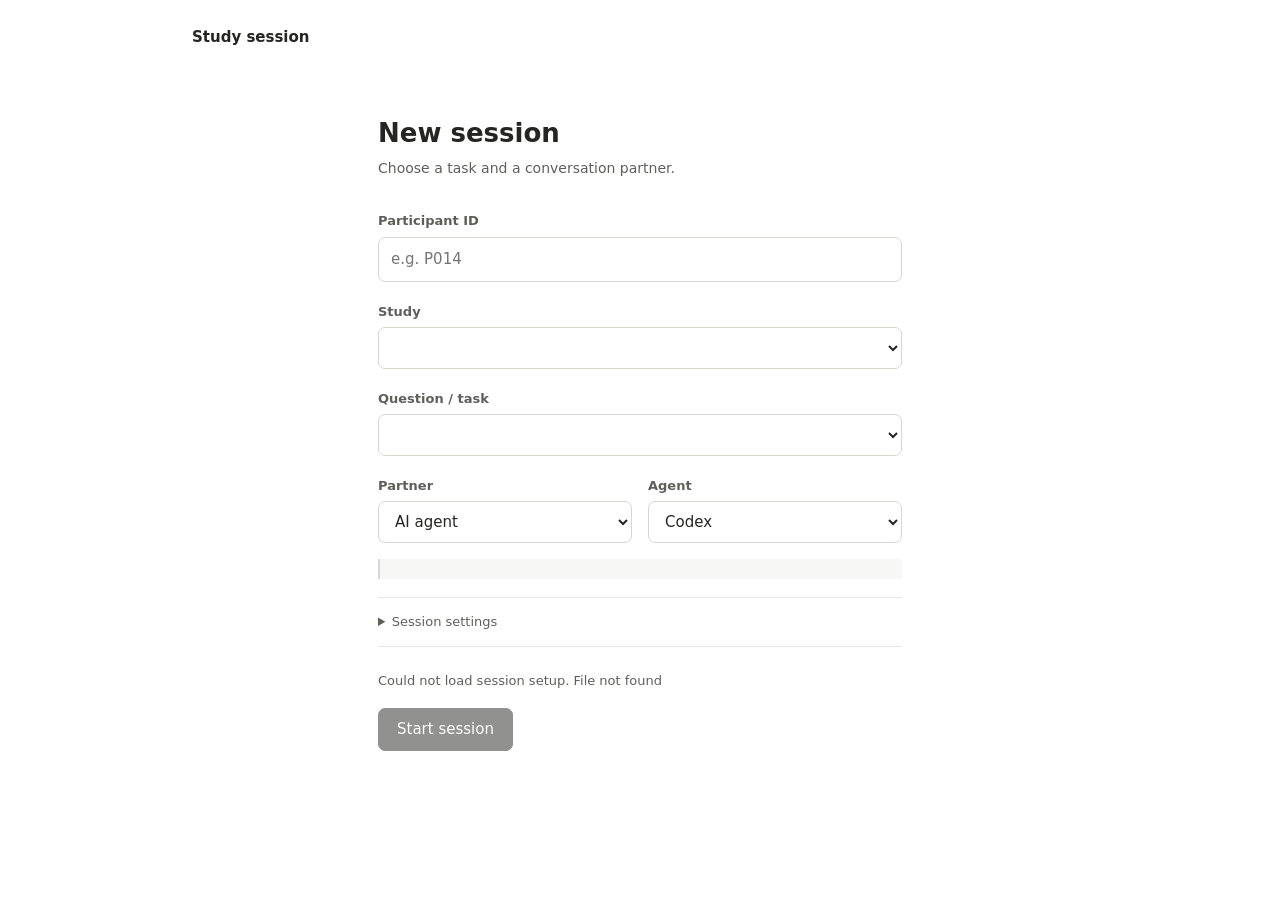
==== commit 76666a82: "Align Claude study setup with Code Desktop cues" ====
--- a/static/index.html
+++ b/static/index.html
@@ -27,10 +27,20 @@
       </label>
       <label class="field" id="runtime-field"><span>Agent</span><select name="runtime">
         <option value="codex">Codex</option>
-        <option value="claude">Claude agent</option>
+        <option value="claude">Claude Code</option>
       </select></label>
     </div>
     <p class="permission-note" id="permission-note"></p>
+    <section class="claude-setup hidden" id="claude-setup" aria-label="Claude Code session setup">
+      <div class="claude-setup-heading"><span class="claude-mark" aria-hidden="true">✳</span><strong>Claude Code</strong><span>Study setup</span></div>
+      <div class="claude-setup-grid">
+        <div><small>Environment</small><strong>Local study server</strong></div>
+        <div><small>Project folder</small><strong>Task workspace</strong></div>
+        <div><small>Model</small><strong id="claude-setup-model">Sonnet</strong></div>
+        <div><small>Permission mode</small><strong>Accept edits</strong></div>
+      </div>
+      <p>These settings are fixed for this study. Claude can read and edit task files; commands and network tools ask first.</p>
+    </section>
     <label class="field hidden" id="room-field"><span>Room code</span><input type="text" name="room" placeholder="e.g. BLUE7"><small>Both participants use the same code.</small></label>
     <details class="home-settings">
       <summary>Session settings</summary>
--- a/static/styles.css
+++ b/static/styles.css
@@ -170,6 +170,11 @@
 }
 .composer textarea { border: 0; padding: 8px 0; resize: none; max-height: 200px; min-height: 24px; outline: none; background: transparent; }
 .composer textarea:focus { outline: none; }
+.composer-add { align-self: center; width: 28px; height: 28px; flex: none; border: 0; border-radius: 7px; background: transparent; color: var(--text-2); cursor: pointer; font-size: 22px; line-height: 1; }
+.composer-add:hover { background: var(--bg-soft); color: var(--text); }
+.composer-add:disabled { opacity: .5; cursor: default; }
+.composer-context { max-width: 780px; margin: 6px auto 0; padding: 0 5px; display: flex; flex-wrap: wrap; gap: 5px 13px; color: var(--text-3); font-size: 11.5px; }
+.composer-context span:not(:first-child)::before { content: "·"; margin-right: 13px; color: var(--border-strong); }
 .hint { max-width: 780px; margin: 6px auto 0; font-size: 11.5px; color: var(--text-3); display: flex; justify-content: space-between; gap: 12px; padding: 0 5px; }
 kbd { font: 11px ui-monospace, Menlo, monospace; border: 1px solid var(--border-strong); border-bottom-width: 2px; border-radius: 4px; padding: 0 4px; background: var(--bg); }
 
@@ -296,12 +301,26 @@
 .home-settings p { margin: 0; }
 .home-status { margin: 0 0 16px; color: var(--text-2); line-height: 1.6; }
 .permission-note { margin: -4px 0 18px; padding: 10px 12px; border-left: 2px solid var(--border-strong); color: var(--text-2); background: var(--bg-side); font-size: 12.5px; line-height: 1.5; }
+.claude-mark { color: #ca7154; font-size: 20px; line-height: 1; flex: none; }
+.side-brand .claude-mark { font-size: 19px; }
+.side-brand small { display: block; color: var(--text-3); font-size: 11px; font-weight: 450; line-height: 1.2; }
+.claude-setup { margin: -3px 0 20px; border: 1px solid var(--border); border-radius: 11px; background: var(--bg-side); padding: 14px 16px 12px; }
+.claude-setup-heading { display: flex; align-items: center; gap: 7px; margin-bottom: 13px; font-size: 14px; }
+.claude-setup-heading > span:last-child { margin-left: auto; color: var(--text-3); font-size: 12px; }
+.claude-setup-grid { display: grid; grid-template-columns: 1fr 1fr; gap: 12px 18px; }
+.claude-setup-grid div { min-width: 0; }
+.claude-setup-grid small { display: block; font-size: 11px; color: var(--text-3); }
+.claude-setup-grid strong { display: block; font-size: 13px; font-weight: 550; overflow-wrap: anywhere; }
+.claude-setup p { margin: 13px 0 0; border-top: 1px solid var(--border); padding-top: 10px; color: var(--text-2); font-size: 12px; line-height: 1.45; }
+.home[data-agent="claude"] .home-start, body[data-agent="claude"] .composer .btn-primary { background: #ca7154; border-color: #ca7154; color: #fff; }
+.home[data-agent="claude"] .home-start:hover, body[data-agent="claude"] .composer .btn-primary:hover { background: #ae5d42; border-color: #ae5d42; }
 .home-start { border-radius: 7px; padding: 9px 18px; }
 @media (max-width: 600px) {
   .home-header { padding: 20px; align-items: flex-start; flex-direction: column; gap: 12px; }
   .home-header nav { gap: 18px; }
   .home-main { margin-top: 24px; padding: 0 20px 40px; }
   .home-pair { grid-template-columns: 1fr; gap: 0; }
+  .claude-setup-grid { gap: 10px; }
 }
 .landing { max-width: 980px; margin: 0 auto; padding: 40px 28px 80px; }
 .landing-head { display: flex; align-items: center; gap: 12px; margin-bottom: 6px; }
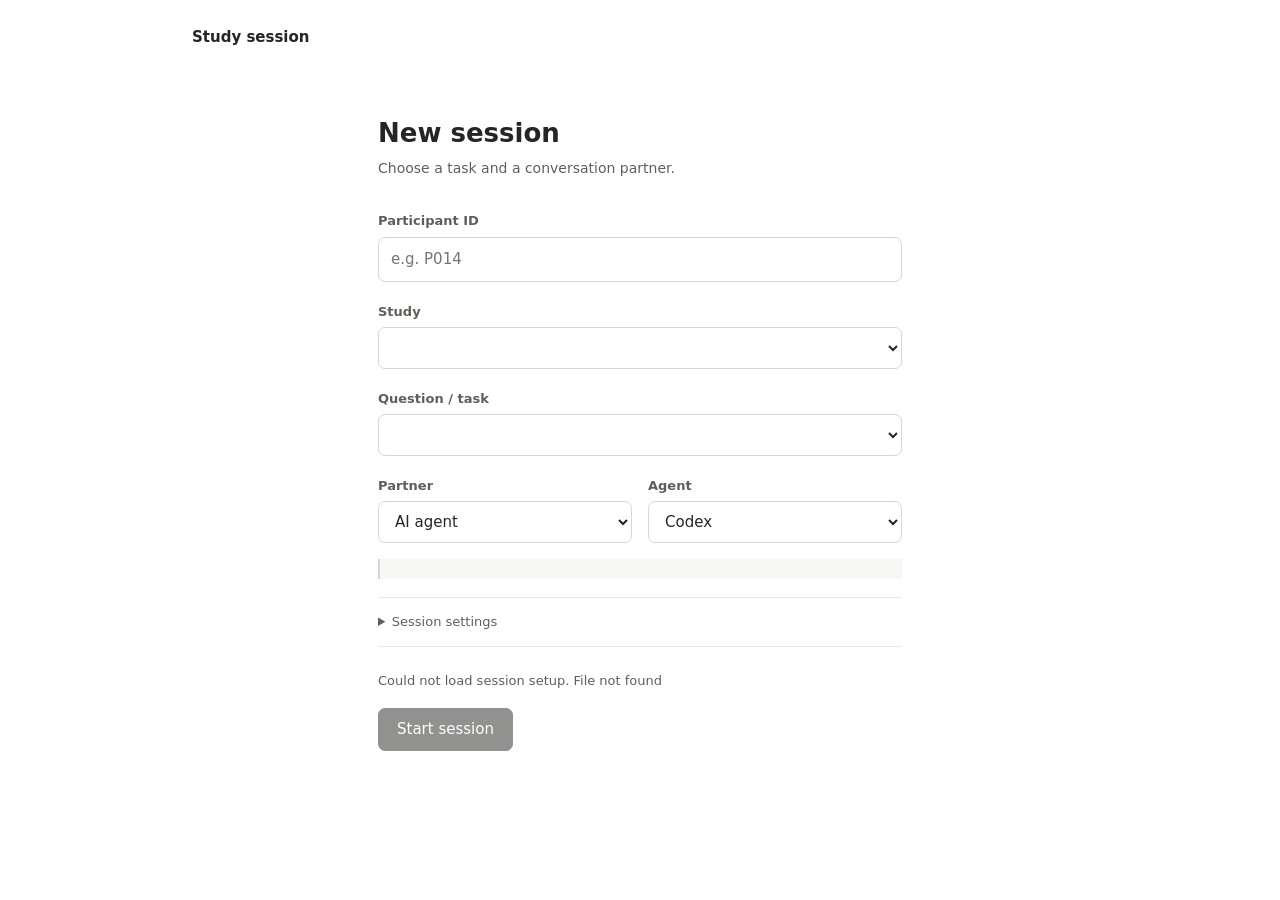
==== commit cd3e2535: "Add native Codex voice mode to study sessions" ====
--- a/static/index.html
+++ b/static/index.html
@@ -12,6 +12,7 @@
 </header>
 
 <main class="home-main">
+  <div class="home-complete hidden" id="home-complete" role="status">Session complete. Your responses were saved. Thank you.</div>
   <h1>New session</h1>
   <p class="home-intro">Choose a task and a conversation partner.</p>
   <form id="start">
@@ -45,6 +46,10 @@
     <details class="home-settings">
       <summary>Session settings</summary>
       <label class="field" id="persona-field"><span>Agent persona</span><select name="persona"></select></label>
+      <label class="field" id="interaction-field"><span>Conversation mode</span><select name="interaction_mode">
+        <option value="text">Text chat</option>
+        <option value="voice">Voice chat</option>
+      </select><small>Voice uses Codex's native voice session. Your microphone audio goes to OpenAI; this app saves the transcript, not the audio. Available only with Codex.</small></label>
       <p class="small muted">Sessions are saved on the Mac running this server. AI providers process messages in AI sessions. Spark analysis may send the task, baseline, and transcript to a separate LLM; bookmarks and annotations are excluded.</p>
     </details>
     <p id="runtime-status" class="home-status small" role="status" aria-live="polite">Loading session setup…</p>
--- a/static/styles.css
+++ b/static/styles.css
@@ -144,6 +144,9 @@
 .passage-picker .two { grid-template-columns: 1fr; }
 .passage-context details { border-left: 2px solid var(--accent-ring); padding: 6px 10px; margin: 6px 0; }
 .passage-context pre, .exposure pre { max-height: 250px; overflow: auto; }
+.quote-context blockquote { margin: 6px 0 4px; padding: 8px 11px; border-left: 3px solid var(--accent); background: var(--accent-soft); white-space: pre-wrap; overflow-wrap: anywhere; font-size: 13px; }
+.review-highlight { background: var(--accent-soft); color: inherit; border-bottom: 2px solid var(--accent); }
+.review-selection-actions { position: fixed; z-index: 70; display: flex; gap: 4px; padding: 4px; border: 1px solid var(--border); border-radius: 9px; background: var(--bg); box-shadow: var(--shadow); }
 .review-save-row { margin-top: 12px; flex-wrap: wrap; }
 .suggestion-lock { border: 1px dashed var(--border); padding: 14px; margin-top: 18px; border-radius: 10px; }
 .msg .mark-here {
@@ -178,6 +181,35 @@
 .hint { max-width: 780px; margin: 6px auto 0; font-size: 11.5px; color: var(--text-3); display: flex; justify-content: space-between; gap: 12px; padding: 0 5px; }
 kbd { font: 11px ui-monospace, Menlo, monospace; border: 1px solid var(--border-strong); border-bottom-width: 2px; border-radius: 4px; padding: 0 4px; background: var(--bg); }
 
+/* Native Codex voice session: a compact, focused control surface. */
+.voice-dock {
+  position: fixed; z-index: 35; bottom: 112px; left: calc(228px + (100vw - 228px) / 2);
+  transform: translateX(-50%); width: min(540px, calc(100vw - 280px));
+  border: 1px solid var(--border-strong); border-radius: 22px; background: var(--bg);
+  box-shadow: var(--shadow); padding: 15px 18px 14px;
+}
+.voice-top, .voice-controls { display: flex; align-items: center; gap: 9px; }
+.voice-top { justify-content: space-between; font-size: 13px; }
+.voice-title { font-weight: 620; }
+.voice-status { color: var(--text-3); }
+.voice-presence { min-height: 72px; display: flex; align-items: center; gap: 18px; color: var(--text-2); }
+.voice-presence #voice-caption { min-width: 0; max-height: 88px; overflow-y: auto; }
+.voice-orb { width: 40px; height: 40px; flex: none; border-radius: 50%; background: var(--bg-hover); border: 1px solid var(--border-strong); }
+.voice-dock[data-state="active"] .voice-orb { background: var(--accent-soft); border-color: var(--accent-ring); box-shadow: 0 0 0 7px var(--accent-soft); animation: voice-breathe 1.8s ease-in-out infinite; }
+@keyframes voice-breathe { 50% { transform: scale(1.12); } }
+.voice-controls { justify-content: center; flex-wrap: wrap; }
+.voice-controls .btn { justify-content: center; }
+.voice-dock audio { display: none; }
+body[data-voice="enabled"] .composer-wrap { padding-bottom: 250px; }
+body[data-voice="enabled"] .mark-fab { bottom: 300px; }
+body[data-voice-active="true"] .voice-dock { bottom: 24px; }
+body[data-voice-active="true"] .composer-wrap,
+body[data-voice-active="true"] .mark-fab { display: none; }
+@media (max-width: 700px) {
+  .voice-dock { left: 50%; bottom: 125px; width: calc(100vw - 24px); padding: 13px; }
+  body[data-voice="enabled"] .mark-fab { bottom: 310px; }
+}
+
 /* ---------- Mark moment pill + popover */
 .mark-fab {
   position: fixed; right: 22px; bottom: 96px; z-index: 40; display: inline-flex; align-items: center; gap: 7px;
@@ -230,6 +262,7 @@
   background: var(--text); color: var(--bg); padding: 9px 16px; border-radius: 10px; font-size: 14px; transition: all .2s; pointer-events: none;
 }
 .toast.show { opacity: 1; transform: translate(-50%, 0); }
+body[data-voice-active="true"] .toast { bottom: 190px; }
 
 /* ---------- writing phases */
 .prompt-card { border: 1px solid var(--border); border-radius: var(--radius); padding: 18px 20px; background: var(--bg-side); margin-bottom: 18px; }
@@ -300,6 +333,7 @@
 .home-settings[open] summary { margin-bottom: 20px; }
 .home-settings p { margin: 0; }
 .home-status { margin: 0 0 16px; color: var(--text-2); line-height: 1.6; }
+.home-complete { margin: 0 0 24px; padding: 11px 14px; border: 1px solid var(--border); border-left: 3px solid var(--ok); border-radius: 8px; background: var(--bg-side); font-size: 13.5px; }
 .permission-note { margin: -4px 0 18px; padding: 10px 12px; border-left: 2px solid var(--border-strong); color: var(--text-2); background: var(--bg-side); font-size: 12.5px; line-height: 1.5; }
 .claude-mark { color: #ca7154; font-size: 20px; line-height: 1; flex: none; }
 .side-brand .claude-mark { font-size: 19px; }
@@ -422,6 +456,10 @@
 .rv-left { display: flex; flex-direction: column; min-height: 0; padding: 16px 18px 0 22px; gap: 10px; }
 .rv-right { border-left: 1px solid var(--border); overflow-y: auto; padding: 16px 18px 60px; background: var(--bg-side); }
 .player { background: #0d0d0c; border-radius: 12px; overflow: hidden; aspect-ratio: 16 / 9; max-height: 56vh; display: grid; place-items: center; }
+.review-next { margin: 0 0 24px; padding: 15px; border: 1px solid var(--border); border-radius: 11px; background: var(--bg); }
+.review-next h2 { font-size: 16px; margin: 0 0 6px; }
+.review-next p { margin: 0 0 13px; color: var(--text-2); font-size: 13px; }
+.review-card.read-only .flag-head .muted::after { content: " · read-only"; }
 .player video { width: 100%; height: 100%; object-fit: contain; background: #0d0d0c; }
 .player-empty { color: #b9b4aa; text-align: center; padding: 30px; display: grid; gap: 10px; justify-items: center; max-width: 420px; font-size: 14px; }
 .track-wrap { padding: 4px 0 0; }
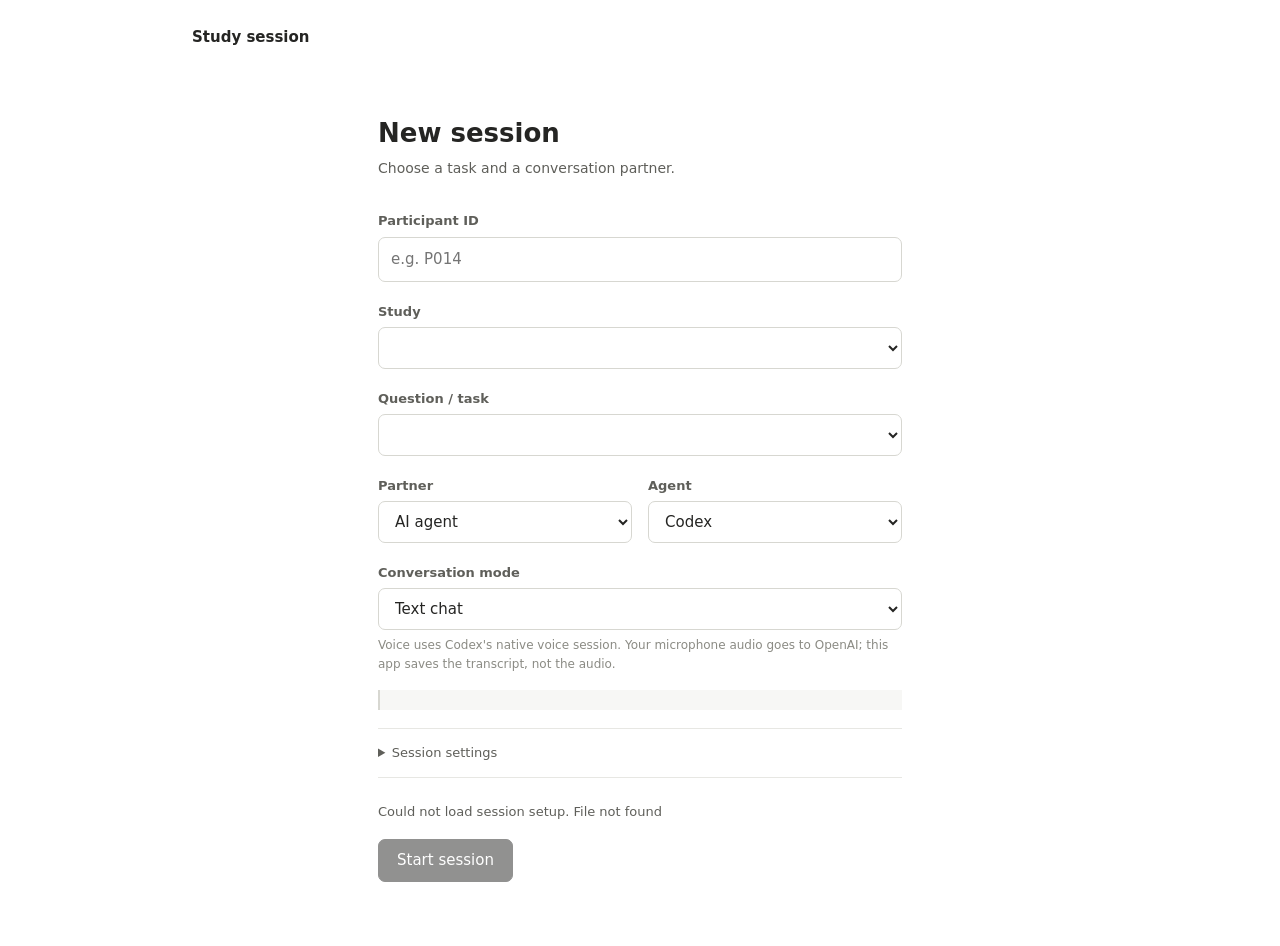
==== commit e8684935: "Show conversation mode directly in session setup" ====
--- a/static/index.html
+++ b/static/index.html
@@ -31,6 +31,10 @@
         <option value="claude">Claude Code</option>
       </select></label>
     </div>
+    <label class="field" id="interaction-field"><span>Conversation mode</span><select name="interaction_mode">
+      <option value="text">Text chat</option>
+      <option value="voice">Voice chat</option>
+    </select><small>Voice uses Codex's native voice session. Your microphone audio goes to OpenAI; this app saves the transcript, not the audio.</small></label>
     <p class="permission-note" id="permission-note"></p>
     <section class="claude-setup hidden" id="claude-setup" aria-label="Claude Code session setup">
       <div class="claude-setup-heading"><span class="claude-mark" aria-hidden="true">✳</span><strong>Claude Code</strong><span>Study setup</span></div>
@@ -46,10 +50,6 @@
     <details class="home-settings">
       <summary>Session settings</summary>
       <label class="field" id="persona-field"><span>Agent persona</span><select name="persona"></select></label>
-      <label class="field" id="interaction-field"><span>Conversation mode</span><select name="interaction_mode">
-        <option value="text">Text chat</option>
-        <option value="voice">Voice chat</option>
-      </select><small>Voice uses Codex's native voice session. Your microphone audio goes to OpenAI; this app saves the transcript, not the audio. Available only with Codex.</small></label>
       <p class="small muted">Sessions are saved on the Mac running this server. AI providers process messages in AI sessions. Spark analysis may send the task, baseline, and transcript to a separate LLM; bookmarks and annotations are excluded.</p>
     </details>
     <p id="runtime-status" class="home-status small" role="status" aria-live="polite">Loading session setup…</p>
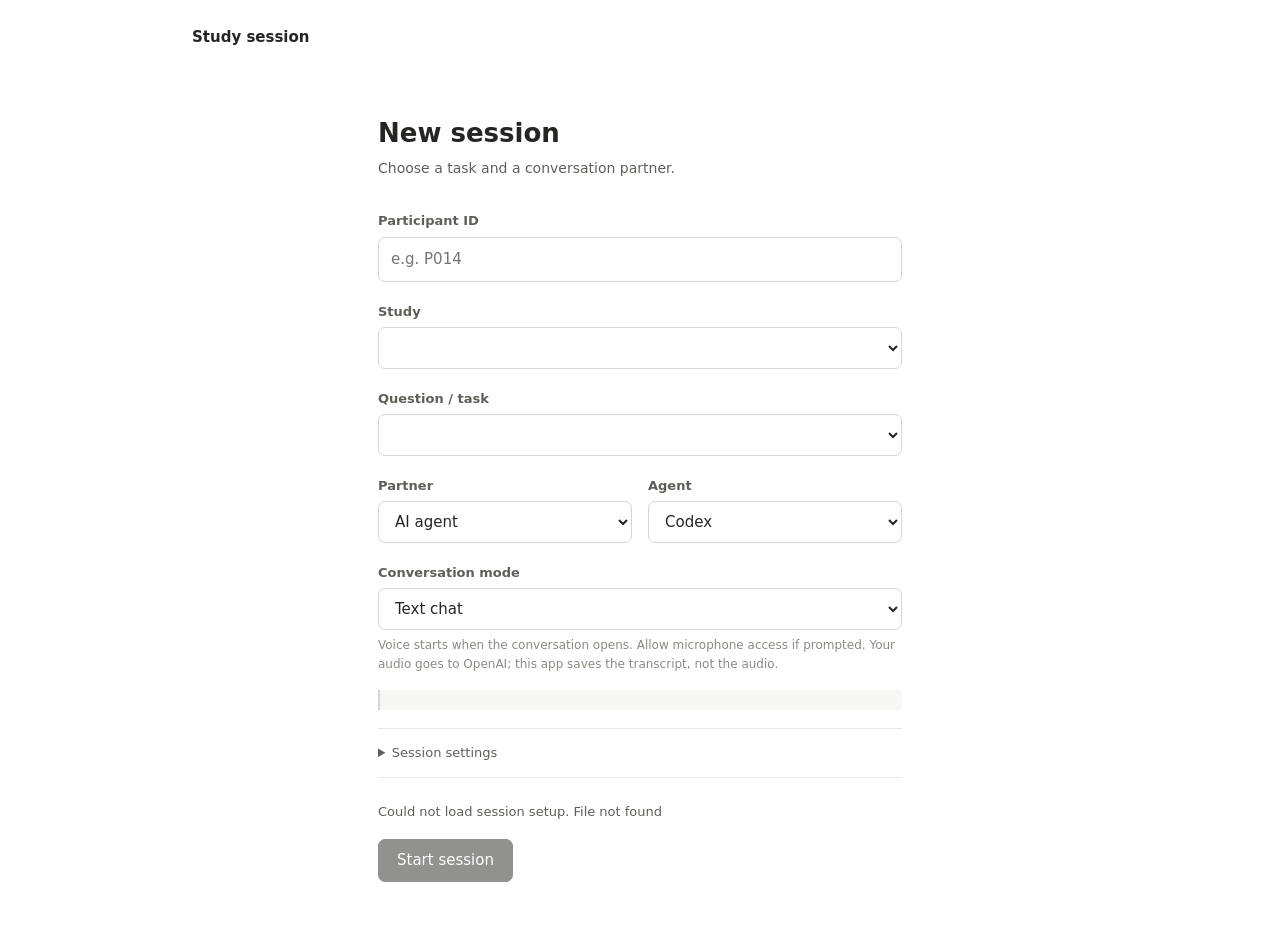
==== commit db215f70: "Auto-start voice in voice study sessions" ====
--- a/static/index.html
+++ b/static/index.html
@@ -34,7 +34,7 @@
     <label class="field" id="interaction-field"><span>Conversation mode</span><select name="interaction_mode">
       <option value="text">Text chat</option>
       <option value="voice">Voice chat</option>
-    </select><small>Voice uses Codex's native voice session. Your microphone audio goes to OpenAI; this app saves the transcript, not the audio.</small></label>
+    </select><small>Voice starts when the conversation opens. Allow microphone access if prompted. Your audio goes to OpenAI; this app saves the transcript, not the audio.</small></label>
     <p class="permission-note" id="permission-note"></p>
     <section class="claude-setup hidden" id="claude-setup" aria-label="Claude Code session setup">
       <div class="claude-setup-heading"><span class="claude-mark" aria-hidden="true">✳</span><strong>Claude Code</strong><span>Study setup</span></div>
--- a/static/styles.css
+++ b/static/styles.css
@@ -132,6 +132,7 @@
 .msg-tool { font-size: 13px; color: var(--text-2); border-left: 2px solid var(--border-strong); padding: 2px 0 2px 12px; }
 .msg-tool summary { cursor: pointer; }
 .bookmark-status { position: fixed; right: 26px; bottom: 130px; z-index: 20; font-size: 12px; color: var(--text-2); background: var(--bg); padding: 5px 10px; border-radius: 8px; }
+.bookmark-status:empty { display: none; }
 .full-event pre, .passage-context pre, .exposure pre { white-space: pre-wrap; overflow-wrap: anywhere; font: 13px/1.5 ui-monospace, Menlo, monospace; }
 .full-event summary, .optional-review summary, .exposure summary { cursor: pointer; color: var(--text-2); }
 .full-event pre { max-height: none; }
@@ -181,33 +182,76 @@
 .hint { max-width: 780px; margin: 6px auto 0; font-size: 11.5px; color: var(--text-3); display: flex; justify-content: space-between; gap: 12px; padding: 0 5px; }
 kbd { font: 11px ui-monospace, Menlo, monospace; border: 1px solid var(--border-strong); border-bottom-width: 2px; border-radius: 4px; padding: 0 4px; background: var(--bg); }
 
-/* Native Codex voice session: a compact, focused control surface. */
-.voice-dock {
-  position: fixed; z-index: 35; bottom: 112px; left: calc(228px + (100vw - 228px) / 2);
-  transform: translateX(-50%); width: min(540px, calc(100vw - 280px));
-  border: 1px solid var(--border-strong); border-radius: 22px; background: var(--bg);
-  box-shadow: var(--shadow); padding: 15px 18px 14px;
-}
-.voice-top, .voice-controls { display: flex; align-items: center; gap: 9px; }
-.voice-top { justify-content: space-between; font-size: 13px; }
-.voice-title { font-weight: 620; }
-.voice-status { color: var(--text-3); }
-.voice-presence { min-height: 72px; display: flex; align-items: center; gap: 18px; color: var(--text-2); }
-.voice-presence #voice-caption { min-width: 0; max-height: 88px; overflow-y: auto; }
-.voice-orb { width: 40px; height: 40px; flex: none; border-radius: 50%; background: var(--bg-hover); border: 1px solid var(--border-strong); }
-.voice-dock[data-state="active"] .voice-orb { background: var(--accent-soft); border-color: var(--accent-ring); box-shadow: 0 0 0 7px var(--accent-soft); animation: voice-breathe 1.8s ease-in-out infinite; }
-@keyframes voice-breathe { 50% { transform: scale(1.12); } }
-.voice-controls { justify-content: center; flex-wrap: wrap; }
-.voice-controls .btn { justify-content: center; }
-.voice-dock audio { display: none; }
-body[data-voice="enabled"] .composer-wrap { padding-bottom: 250px; }
-body[data-voice="enabled"] .mark-fab { bottom: 300px; }
-body[data-voice-active="true"] .voice-dock { bottom: 24px; }
-body[data-voice-active="true"] .composer-wrap,
-body[data-voice-active="true"] .mark-fab { display: none; }
+/* Voice stays in the conversation, above the same composer and transcript. */
+.voice-stage {
+  flex: none; height: 180px; position: relative; display: flex; flex-direction: column;
+  align-items: center; justify-content: flex-start; padding-top: 9px;
+  background: linear-gradient(to bottom, transparent, var(--bg) 35%);
+}
+.voice-orb {
+  position: relative; display: block; width: 112px; height: 112px; border-radius: 50%;
+  overflow: hidden; flex: none; background: linear-gradient(145deg, #2254df 3%, #3b70ee 63%, #b8cbff 100%);
+  box-shadow: inset 0 -8px 18px #d7e2ff55;
+  animation: voice-float 3s ease-in-out infinite;
+}
+.voice-orb::before {
+  content: ""; position: absolute; inset: 52% -23% -21%;
+  border-radius: 50% 48% 0 0; transform: rotate(-7deg);
+  background: linear-gradient(180deg, #f8fbffeb, #acc3ff 62%, #789df6);
+  filter: blur(6px); animation: voice-wave 3.4s ease-in-out infinite alternate;
+}
+.voice-orb::after {
+  content: ""; position: absolute; width: 70%; height: 35%; left: 40%; top: 48%;
+  border-radius: 50%; background: #ffffffc2; filter: blur(11px); transform: rotate(-12deg);
+  animation: voice-glimmer 2.8s ease-in-out infinite alternate;
+}
+@keyframes voice-float { 50% { transform: translateY(-3px) scale(1.02); } }
+@keyframes voice-wave { to { transform: translateY(-9px) rotate(7deg); } }
+@keyframes voice-glimmer { to { transform: translate(-22px, 8px) rotate(5deg); opacity: .55; } }
+.voice-caption { color: var(--text-3); font-size: 13px; margin-top: 9px; min-height: 20px; }
+.voice-stage[data-state="active"] .voice-caption { visibility: hidden; }
+.voice-stage[data-state="error"] .voice-caption,
+.voice-stage[data-state="failed"] .voice-caption { color: var(--danger); visibility: visible; }
+.voice-control {
+  width: 38px; height: 38px; flex: none; display: grid; place-items: center;
+  border: 0; border-radius: 50%; cursor: pointer; background: var(--bg-soft); color: var(--text);
+}
+.voice-control .ic { width: 20px; height: 20px; }
+.voice-control:hover { background: var(--bg-hover); }
+.voice-control:disabled { opacity: .5; cursor: default; }
+.voice-start { background: #397bf4; color: #fff; }
+.voice-start:hover, .voice-end:hover { background: #246be8; }
+.voice-end { background: #397bf4; color: #fff; }
+.voice-sound { border: 0; background: transparent; color: var(--text-2); font-size: 13px; cursor: pointer; }
+#voice-audio { display: none; }
+body[data-voice="enabled"] .composer { border-radius: 28px; }
+body[data-voice="enabled"] .composer-add { display: block !important; }
+body[data-voice="enabled"] .msg-user { background: #e9f3ff; color: #17334f; }
+body[data-voice-active="true"] .shell { grid-template-columns: 1fr; height: 100dvh; }
+body[data-voice-active="true"] .side { display: none; }
+body[data-voice-active="true"] .main { height: 100dvh; min-height: 0; }
+body[data-voice-active="true"] .content { min-height: 0; }
+body[data-voice-active="true"] .narrow { max-width: min(84vw, 1540px); }
+body[data-voice-active="true"] .instructions { max-width: 780px; }
+body[data-voice-active="true"] .composer { width: min(84vw, 1540px); max-width: none; }
+body[data-voice-active="true"] .composer { border-radius: 999px; min-height: 60px; align-items: center; }
+body[data-voice-active="true"] .composer textarea { align-self: center; }
+body[data-voice-active="true"] .hint { visibility: hidden; }
+body[data-voice-active="true"] .mark-fab { bottom: 190px; right: 30px; }
+body[data-voice-active="true"] .bookmark-status { bottom: 154px; }
+body[data-voice-active="true"] .toast { bottom: 106px; }
+@media (prefers-reduced-motion: reduce) {
+  .voice-orb, .voice-orb::before, .voice-orb::after { animation: none; }
+}
 @media (max-width: 700px) {
-  .voice-dock { left: 50%; bottom: 125px; width: calc(100vw - 24px); padding: 13px; }
-  body[data-voice="enabled"] .mark-fab { bottom: 310px; }
+  .voice-stage { height: 160px; }
+  .voice-orb { width: 96px; height: 96px; }
+  body[data-voice-active="true"] .narrow { max-width: none; }
+  body[data-voice-active="true"] .composer { width: 100%; }
+  body[data-voice-active="true"] .mark-fab {
+    width: 42px; height: 42px; padding: 0; justify-content: center; bottom: 174px; right: 12px;
+  }
+  body[data-voice-active="true"] .mark-fab span:not(:first-child) { display: none; }
 }
 
 /* ---------- Mark moment pill + popover */
@@ -262,7 +306,6 @@
   background: var(--text); color: var(--bg); padding: 9px 16px; border-radius: 10px; font-size: 14px; transition: all .2s; pointer-events: none;
 }
 .toast.show { opacity: 1; transform: translate(-50%, 0); }
-body[data-voice-active="true"] .toast { bottom: 190px; }
 
 /* ---------- writing phases */
 .prompt-card { border: 1px solid var(--border); border-radius: var(--radius); padding: 18px 20px; background: var(--bg-side); margin-bottom: 18px; }
@@ -446,6 +489,11 @@
   .msg-user .mark-here { left: auto; right: -4px; top: -26px; }
   .rs-list { max-height: 260px; }
 }
+@media (max-width: 820px) {
+  body[data-voice-active="true"] .shell { height: 100dvh; }
+  body[data-voice-active="true"] .main { height: 100dvh; min-height: 0; }
+  body[data-voice-active="true"] .composer-wrap { position: static; }
+}
 .ic.big { width: 48px; height: 48px; }
 
 /* ---------- recording review */
